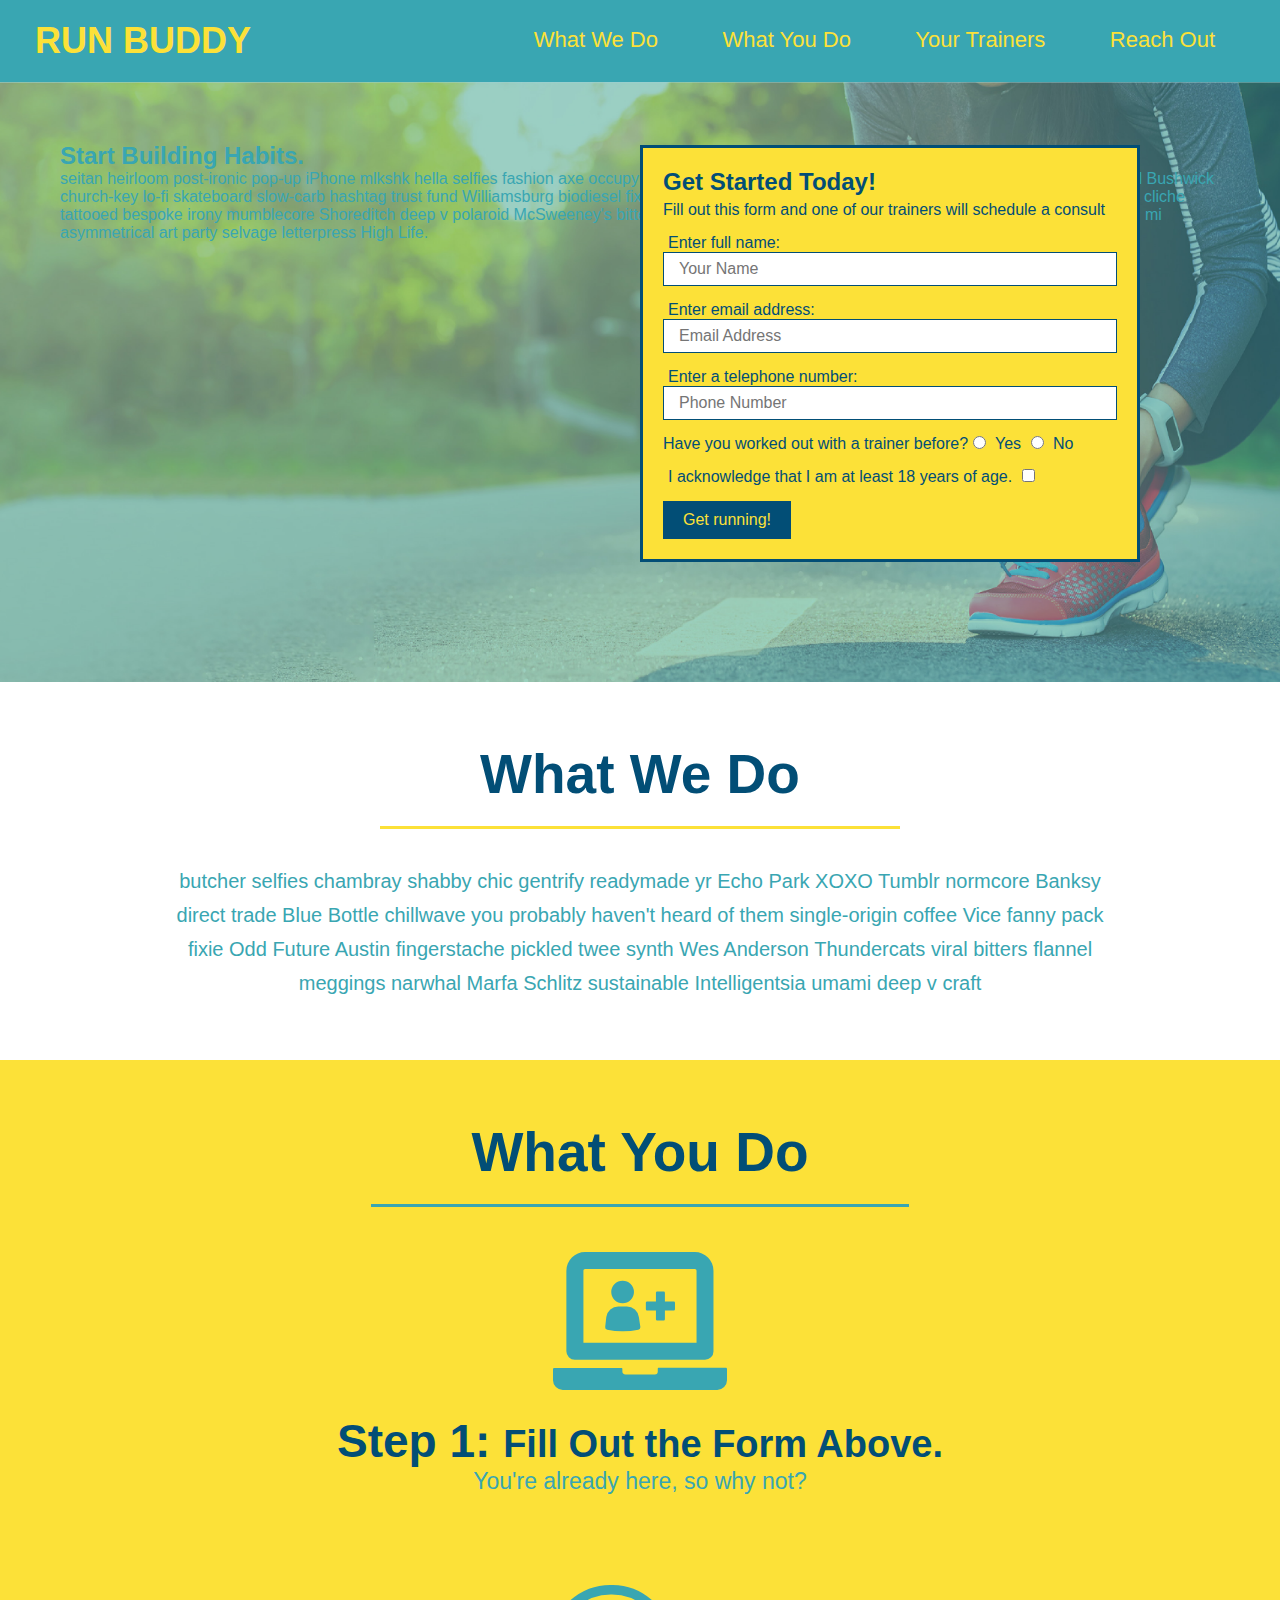
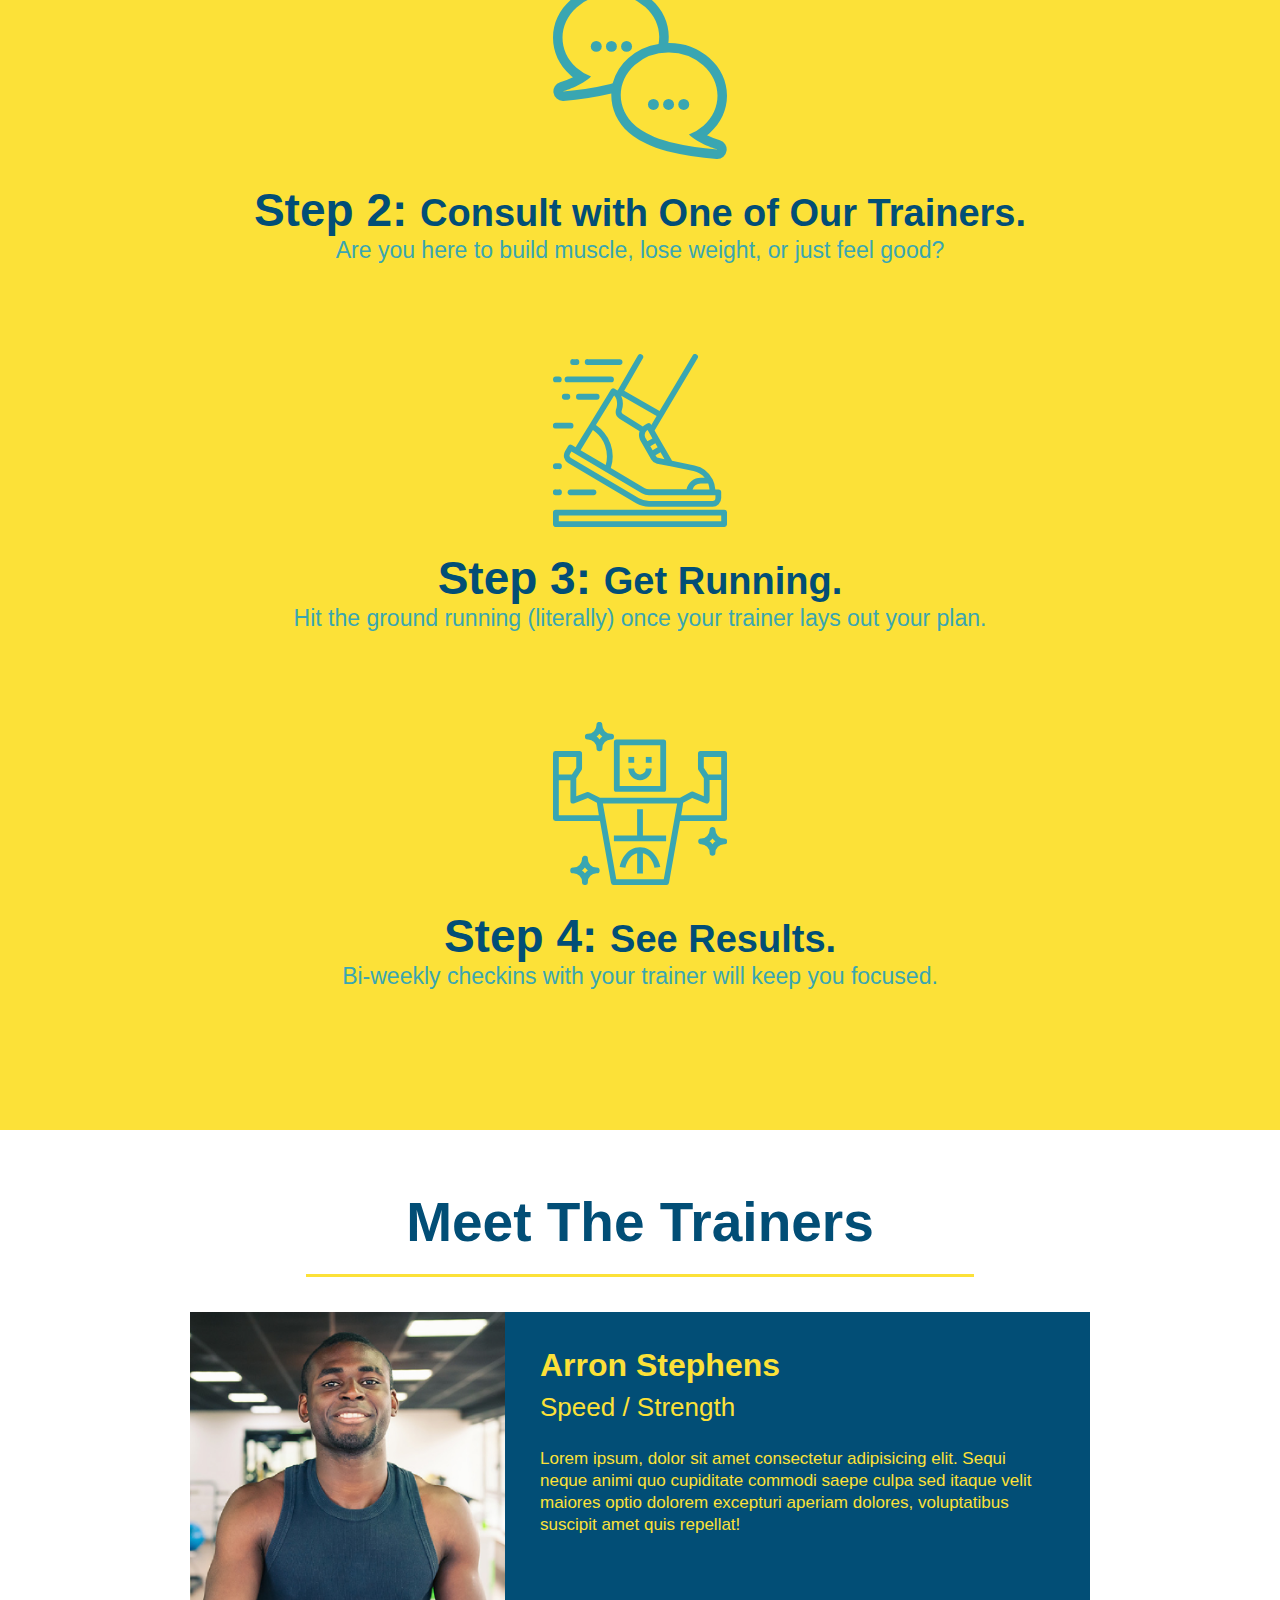
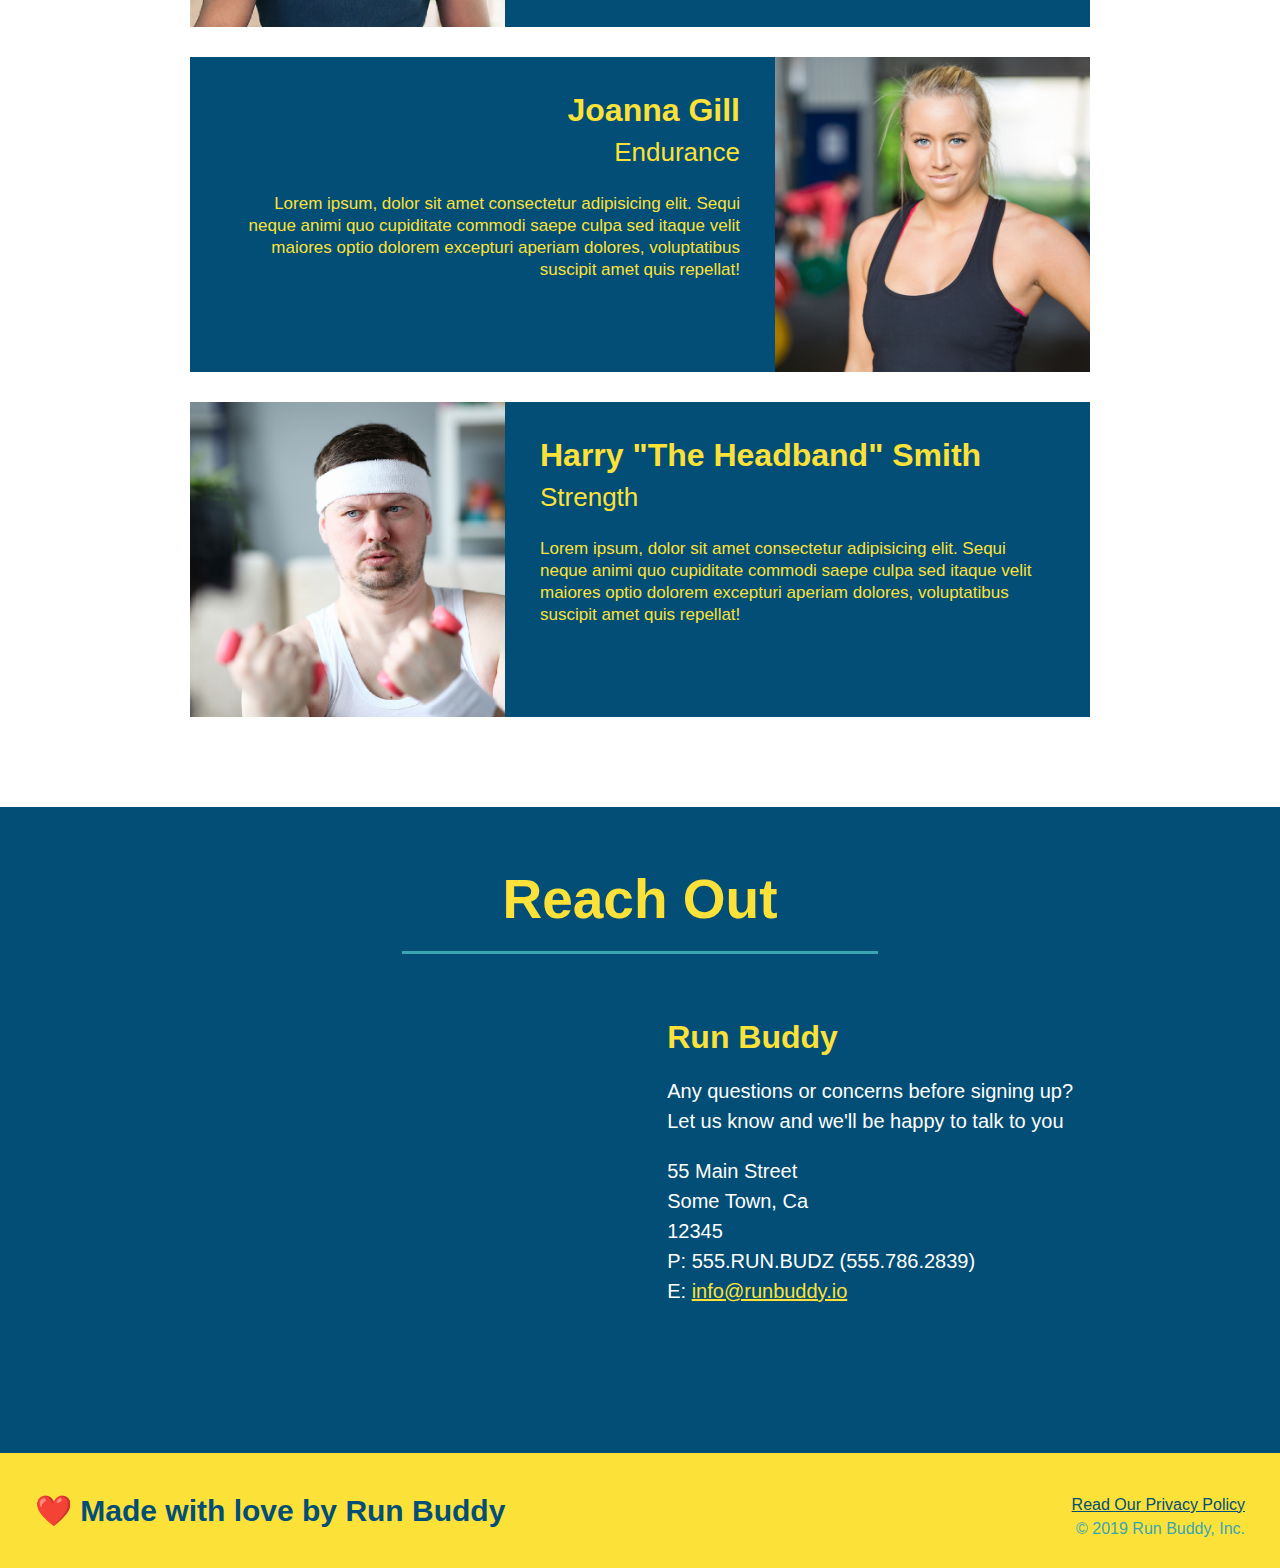
==== index.html @ 02d63632 "add content to hero, replace image" ====
<!DOCTYPE html>
<html lang="en">
    <head>
        <meta charset="UTF-8" />
        <!-- Link CSS file -->
        <link rel="stylesheet" href="./assets/css/style.css" />

        <title>Run Buddy</title>
    </head>

    <body>
        <!-- header -->
        <header>
            <h1>
                <a href="/">RUN BUDDY</a>
            </h1> 
            <nav>
                <!-- Anchors elements to navigate thru the page -->
                <ul>
                    <li>
                        <a href="#what-we-do">What We Do</a>
                    </li>
                    <li>
                        <a href="#what-you-do">What You Do</a>
                    </li>
                    <li>
                        <a href="#your-trainers">Your Trainers</a>
                    </li>
                    <li>
                        <a href="#reach-out">Reach Out</a>
                    </li>
                </ul>
            </nav> 
        </header>

        <!-- hero section -->
        <section class="hero">
            <div class="hero-cta">
                <h2>Start Building Habits.</h2>
                <p>
                    seitan heirloom post-ironic pop-up iPhone mlkshk hella selfies fashion axe occupy readymade put a bird on it messenger bag Wes Anderson Schlitz plaid Bushwick church-key lo-fi skateboard slow-carb hashtag trust fund Williamsburg biodiesel fixie farm-to-table 8-bit banjo XOXO Banksy chillwave bicycle rights retro cliche tattooed bespoke irony mumblecore Shoreditch deep v polaroid McSweeney's bitters cray gentrify tofu Marfa you probably haven't heard of them yr banh mi asymmetrical art party selvage letterpress High Life. 
                </p>
            </div>
            <div class="hero-form">
                <h3>Get Started Today!</h3>
                <p>Fill out this form and one of our trainers will schedule a consult</p>
                <form>
                    <label for="name">Enter full name:</label>
                    <input type="text" placeholder="Your Name" name="name" id="name" class="form-input" />
                    <label for="email">Enter email address:</label>
                    <input type="email" placeholder="Email Address" name="email" id="email" class="form-input" />
                    <label for="phone">Enter a telephone number:</label>
                    <input type="tel" placeholder="Phone Number" name="phone" id="phone" class="form-input" />
                    <p>
                        Have you worked out with a trainer before?
                        <input type="radio" name="trainer-confirm" id="trainer-yes" />
                        <label for="trainer-yes">Yes</label>
                        <input type="radio" name="trainer-confirm" id="trainer-no" />
                        <label for ="trainer-no">No</label>
                    </p>
                    <p>
                        <label type="18yo">I acknowledge that I am at least 18 years of age.</label> 
                        <input type="checkbox" name="18yo" id="18yo" />
                    </p>
                    <button type="submit">Get running!</button>
                </form>
            </div>
        </section>

        <section id="what-we-do" class="intro">
            <h2 class="section-title primary-border">What We Do</h2>
            <p>
                butcher selfies chambray shabby chic gentrify readymade yr Echo Park XOXO Tumblr normcore Banksy direct trade Blue Bottle chillwave you probably haven't heard of them single-origin coffee Vice fanny pack fixie Odd Future Austin fingerstache pickled twee synth Wes Anderson Thundercats viral bitters flannel meggings narwhal Marfa Schlitz sustainable Intelligentsia umami deep v craft
            </p>
        </section>

        <section id="what-you-do" class="steps">
            <h2 class="section-title secondary-border">What You Do</h2>
            <div>
                <img src="./assets/images/step-1.svg" alt="" />
                <h3>Step 1: <span>Fill Out the Form Above.</span></h3>
                <p>You're already here, so why not?</p>
            </div>

            <div>
                <img src="./assets/images/step-2.svg" alt="" />
                <h3>Step 2: <span>Consult with One of Our Trainers.</span></h3>
                <p>Are you here to build muscle, lose weight, or just feel good?</p>
            </div>

            <div>
                <img src="./assets/images/step-3.svg" alt="" />
                <h3>Step 3: <span>Get Running.</span></h3>
                <p>Hit the ground running (literally) once your trainer lays out your plan.</p>
            </div>

            <div>
                <img src="./assets/images/step-4.svg" alt="" />
                <h3>Step 4: <span>See Results.</span></h3>
                <p>Bi-weekly checkins with your trainer will keep you focused.</p>
            </div>
        </section>

        <section id="your-trainers" class="trainers">
            <h2 class="section-title primary-border">
                Meet The Trainers
            </h2>

            <article class="trainer">
                <img src="./assets/images/trainer-1.jpg" alt="Arrron Stephens in his workout clothes, ready to pump iron" />
                <div class="trainer-bio text-left">
                    <h3>Arron Stephens</h3>
                    <h4>Speed / Strength</h4>
                    <p>
                        Lorem ipsum, dolor sit amet consectetur adipisicing elit. Sequi neque animi quo cupiditate commodi saepe culpa sed
                        itaque velit maiores optio dolorem excepturi aperiam dolores, voluptatibus suscipit amet quis repellat! 
                    </p>
                </div>
            </article>

            <article class="trainer">
                <div class="trainer-bio text-right">
                    <h3>Joanna Gill</h3>
                    <h4>Endurance</h4>
                    <p>
                        Lorem ipsum, dolor sit amet consectetur adipisicing elit. Sequi neque animi quo cupiditate commodi saepe culpa sed
                        itaque velit maiores optio dolorem excepturi aperiam dolores, voluptatibus suscipit amet quis repellat!
                    </p>
                </div>
                <img src="./assets/images/trainer-2.jpg" alt="Joanna Gill cooling off after a workout" />
            </article>

            <article class="trainer">
                <img src="./assets/images/trainer-3.jpg" alt="Harry Smith wearing a headband and lifting comically small pink weights" />
                <div class="trainer-bio text-left">
                    <h3>Harry "The Headband" Smith</h3>
                    <h4>Strength</h4>
                    <p>
                        Lorem ipsum, dolor sit amet consectetur adipisicing elit. Sequi neque animi quo cupiditate commodi saepe culpa sed
                        itaque velit maiores optio dolorem excepturi aperiam dolores, voluptatibus suscipit amet quis repellat!
                    </p>
                </div>
            </article>
        </section>

        <section id="reach-out" class="contact">
            <h2 class="section-title secondary-border">Reach Out</h2>
            <div class="contact-info">
                <iframe src="https://www.google.com/maps/embed?pb=!1m18!1m12!1m3!1d2851.865158793586!2d-80.19543075273515!3d25.766457531061093!2m3!1f0!2f0!3f0!3m2!1i1024!2i768!4f13.1!3m3!1m2!1s0x88d9b7c8765cabb1%3A0x366e81b24a66cc99!2sChipotle%20Mexican%20Grill!5e0!3m2!1sen!2sus!4v1639915677537!5m2!1sen!2sus"  
                    style="border:0;" 
                    allowfullscreen="" 
                    loading="lazy">
                </iframe>  

                <div>
                    <h3>Run Buddy</h3>
                    <p>
                        Any questions or concerns before signing up?
                        <br />
                        Let us know and we'll be happy to talk to you
                    </p>
                    <address>
                        55 Main Street <br />
                        Some Town, Ca <br />
                        12345 <br />
                        P: 555.RUN.BUDZ (555.786.2839) <br />
                        E: <a href="mailto:info@runbuddy.io">info@runbuddy.io</a>
                    </address>
                </div>
            </div>
        </section>
          
        <!-- footer -->
        <footer>
            <h2>❤️ Made with love by Run Buddy</h2>

            <div>
                <a href="./privacy-policy.html">Read Our Privacy Policy</a><br />
                &copy;  2019 Run Buddy, Inc.
            </div>
        </footer>
    </body>
</html>
---- assets/css/style.css ----
* {
    margin: 0;
    padding: 0;
    box-sizing: border-box;
}

body {
    font-family: Helvetica, Arial, sans-serif;
    color: #39a6b2;
}

header {
    padding: 20px 35px;
    background-color: #39a6b2;
}

header h1 {
    font-weight: bold;
    font-size: 36px;
    color: #fce138;
    margin: 0;
    display: inline;
}

header a {
    text-decoration: none;
    color: #fce138;
}

header nav {
    float: right;
    margin: 7px 0;
}

header nav ul li {
    display: inline;
}

header nav ul li a {
    margin: 0 30px;
    font-weight: lighter;
    font-size: 22px;
}

footer {
    background: #fce138;
    width: 100%;
    padding: 40px 35px;
}

footer h2 {
    display: inline;
    color: #024e76;
    font-size: 30px;
    margin: 0;
}

footer div {
    float: right;
    line-height: 1.5;
    text-align: right;
}

footer a {
    color: #024e76;
}

section {
    padding: 60px;
}

.hero {
    background-image: url("../images/hero-bg.jpg");
    height: 600px;
    background-size: cover;
    background-position: center;
    position: relative;
}

.hero-form {
    color: #024e76;
    background-color: #fce138;
    width: 500px;
    padding: 20px;
    border: solid 3px #024e76;
    position: absolute;
    bottom: 120px;
    right: 140px;
}

.hero-form h3 {
    margin: 0;
    font-size: 24px;
}

.hero-form p {
    margin: 5px 0 15px 0;
}

.form-input {
    border: solid 1px #024e76;
    display: block;
    font-size: 16px;
    width: 100%;
    padding: 7px 15px;
    color: #024e76;
    margin-bottom: 15px;
}

.hero-form label {
    margin: 0 5px;
}

.hero-form button {
    color: #fce138;
    background-color: #024e76;
    padding: 10px 20px;
    font-size: 16px;
    border: none;
}

.intro {
    text-align: center;
}

.intro p {
    line-height: 1.7;
    color: #39a6b2;
    width: 80%;
    font-size: 20px;
    margin: 0 auto;
}

.steps {
    text-align: center;
    background: #fce138;
}

.section-title {
    font-size: 55px;
    color: #024e76;
    margin-bottom: 35px;
    padding: 0 100px 20px 100px;
    display: inline-block;
    border-bottom: 3px solid;
}

.primary-border {
    border-color: #fce138;
}

.secondary-border {
    border-color: #39a6b2;
}

.steps div {
    margin-bottom: 80px;
}

.steps img {
    width: 15%;
    margin: 10px 0;
}

.steps h3 {
    color: #024e76;
    font-size: 46px;
    margin-top: 10px;
}

.steps p {
    color: #39a6b2;
    font-size: 23px;
}

.steps span {
    font-size: 38px;
}

.trainers {
    text-align: center;
}

.trainer {
    width: 900px;
    margin: 0 auto 30px auto;
    background: #024e76;
    color: #fce138;
    overflow: auto;
}

.trainer img {
    width: 35%;
    float: left;
}

.trainer-bio {
    padding: 35px;
    float: left;
    width: 65%;
}

.text-left {
    text-align: left;
}

.text-right {
    text-align: right;
}

.trainer-bio h3 {
    font-size: 32px;
    margin-bottom: 8px;
}

.trainer-bio h4 {
    font-weight: lighter;
    font-size: 26px;
    margin-bottom: 25px;
}

.trainer-bio p {
    font-size: 17px;
    line-height: 1.3;
}

.contact {
    background-color: #024e76;
    text-align: center;
    overflow: auto;
}

.contact h2 {
    color: #fce138;
}

.contact-info iframe {
    width: 400px;
    height: 400px;
}

.contact-info div {
    color: white;
    margin: 30px 0 0px 60px;
    text-align: left;
    display: inline-block;
    width: 410px;
    vertical-align: top;
}

.contact-info h3 {
    color: #fce138;
    font-size: 32px;
}

.contact-info p, .contact-info address {
    margin: 20px 0;
    line-height: 1.5;
    font-size: 20px;
    font-style: normal;
}

.contact-info a {
    color: #fce138;
}
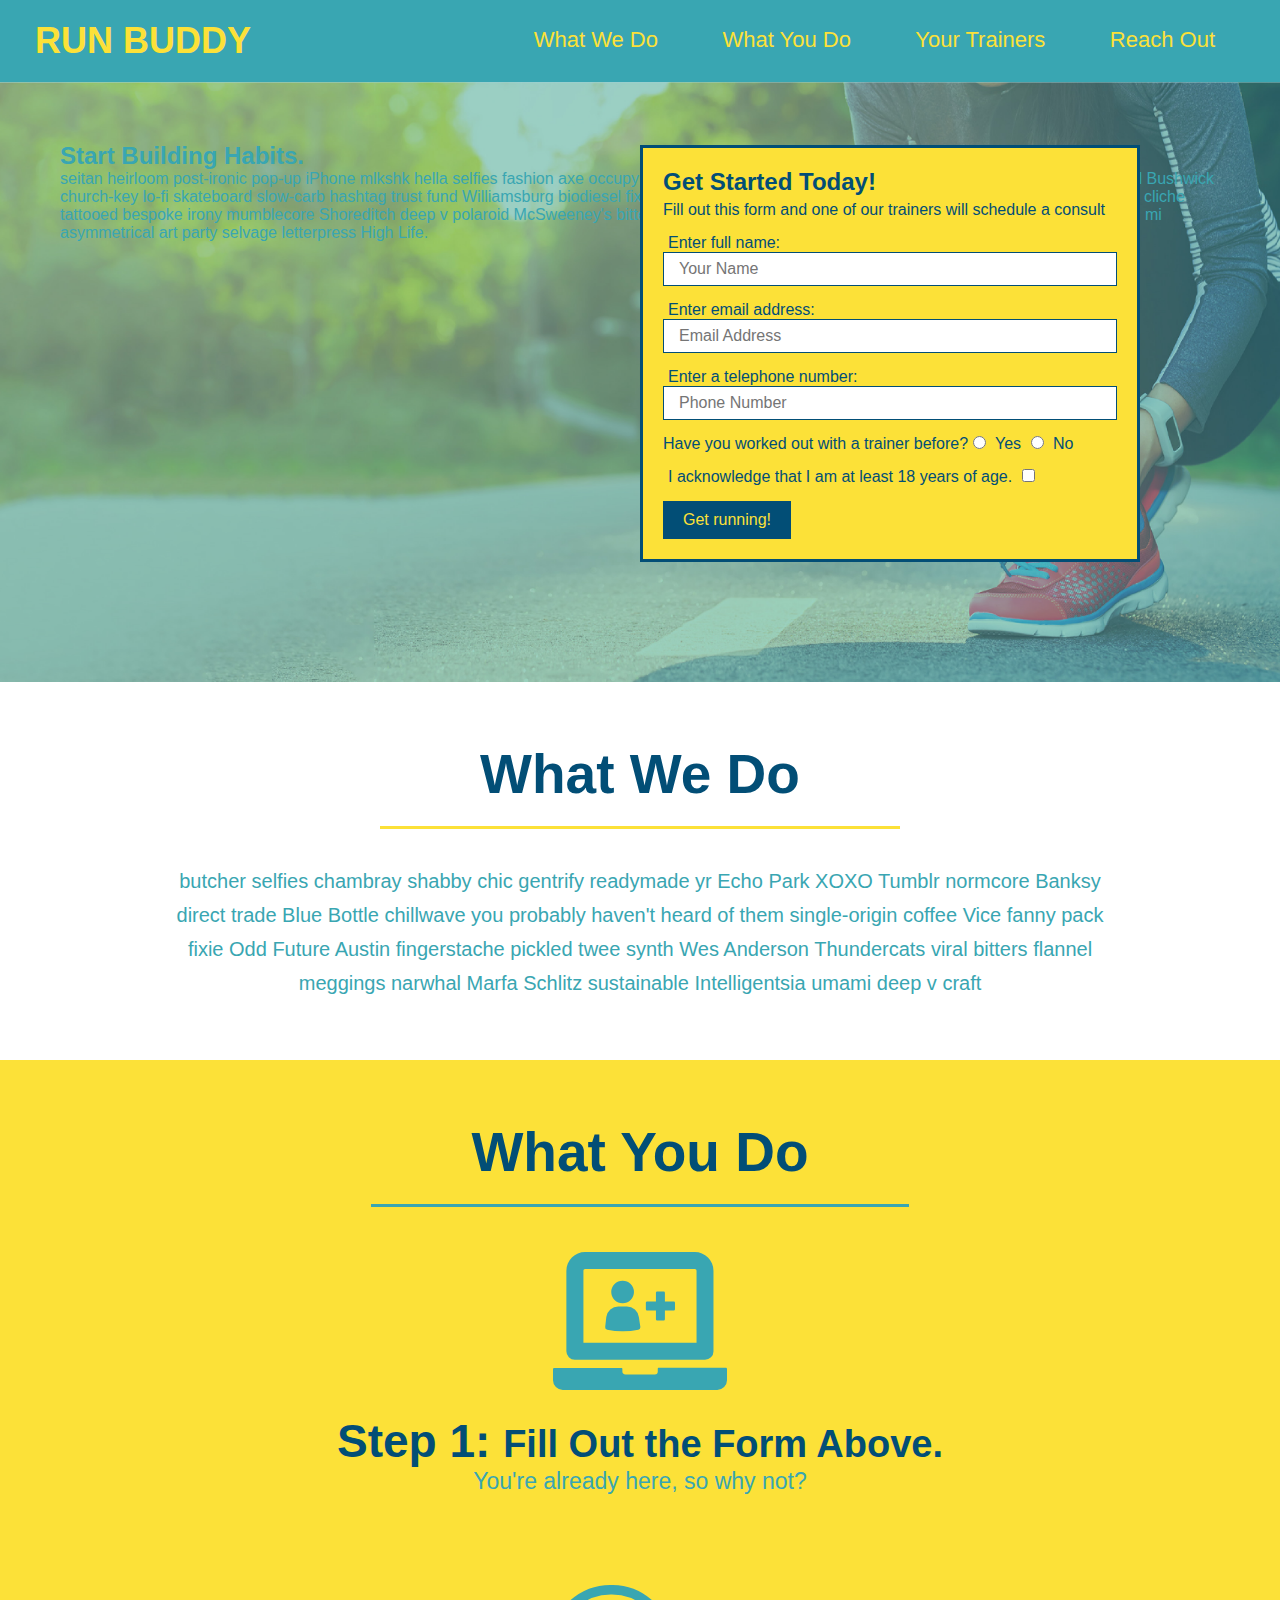
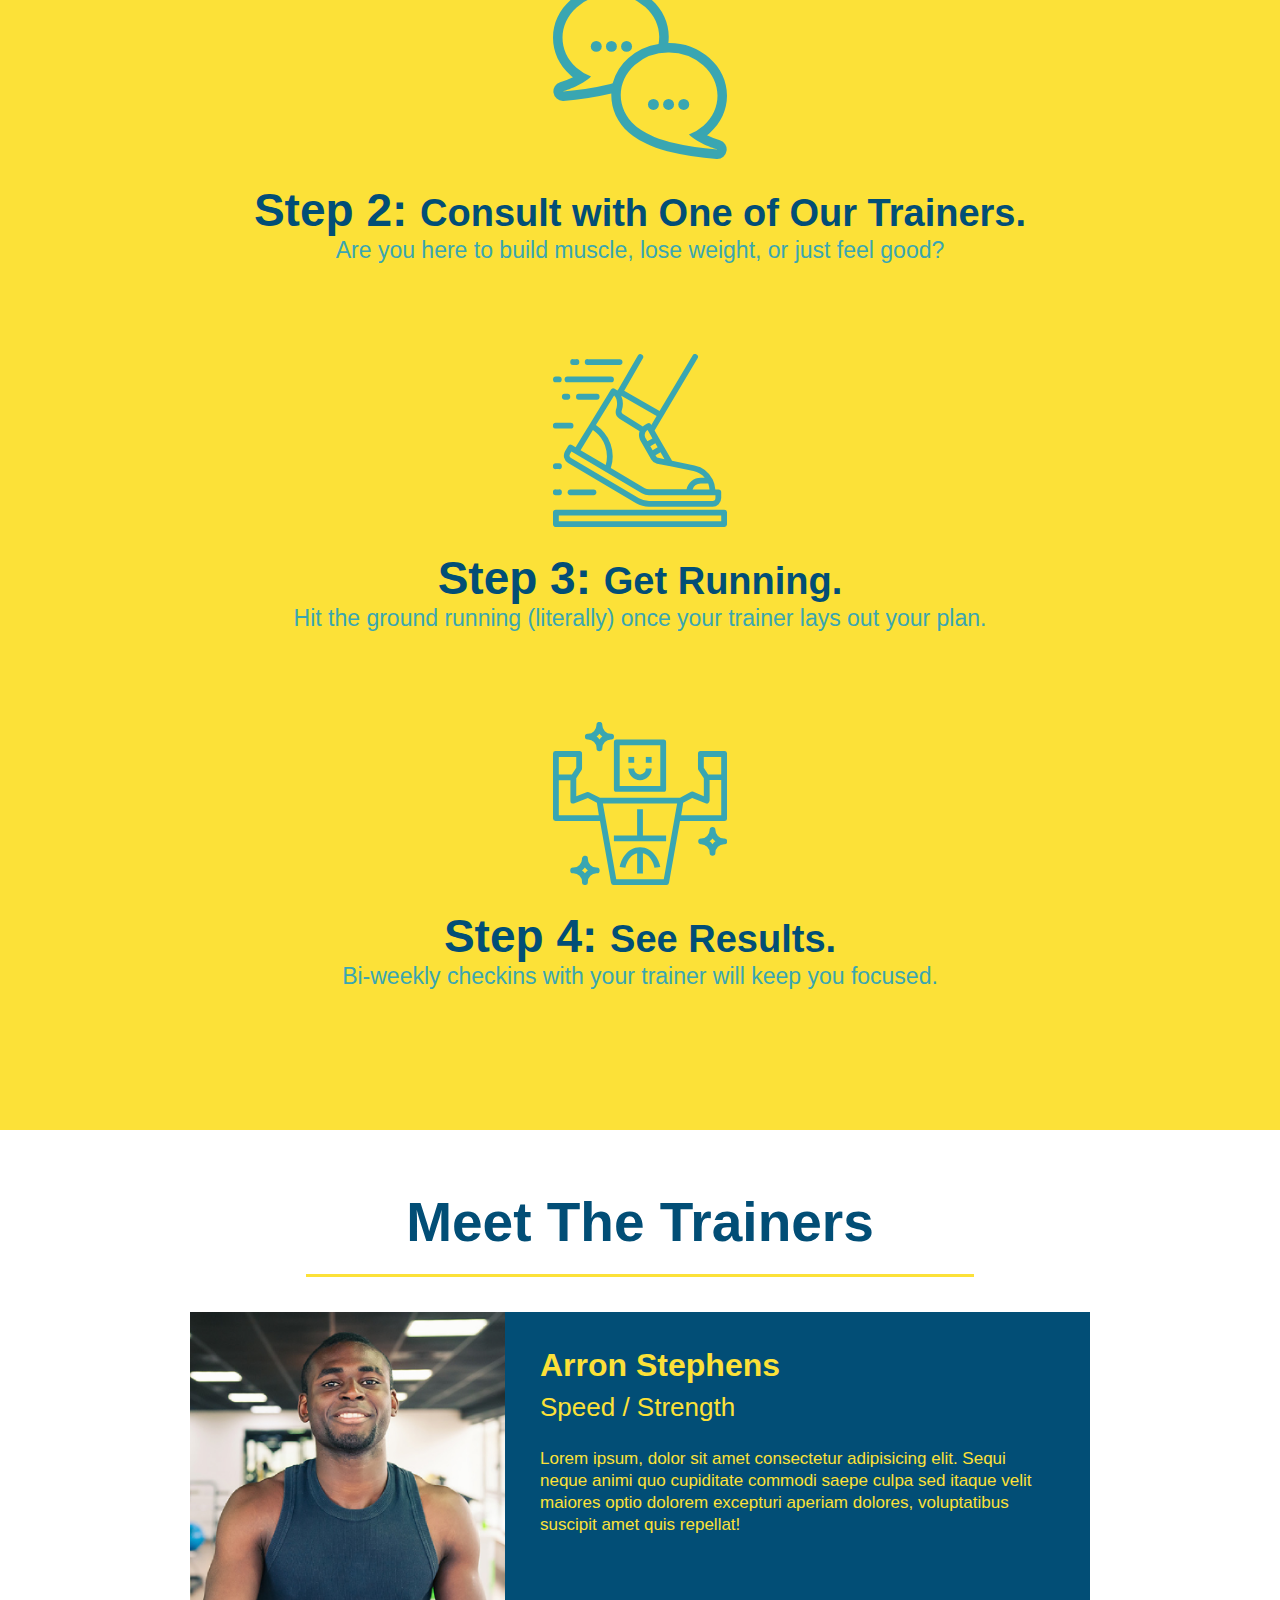
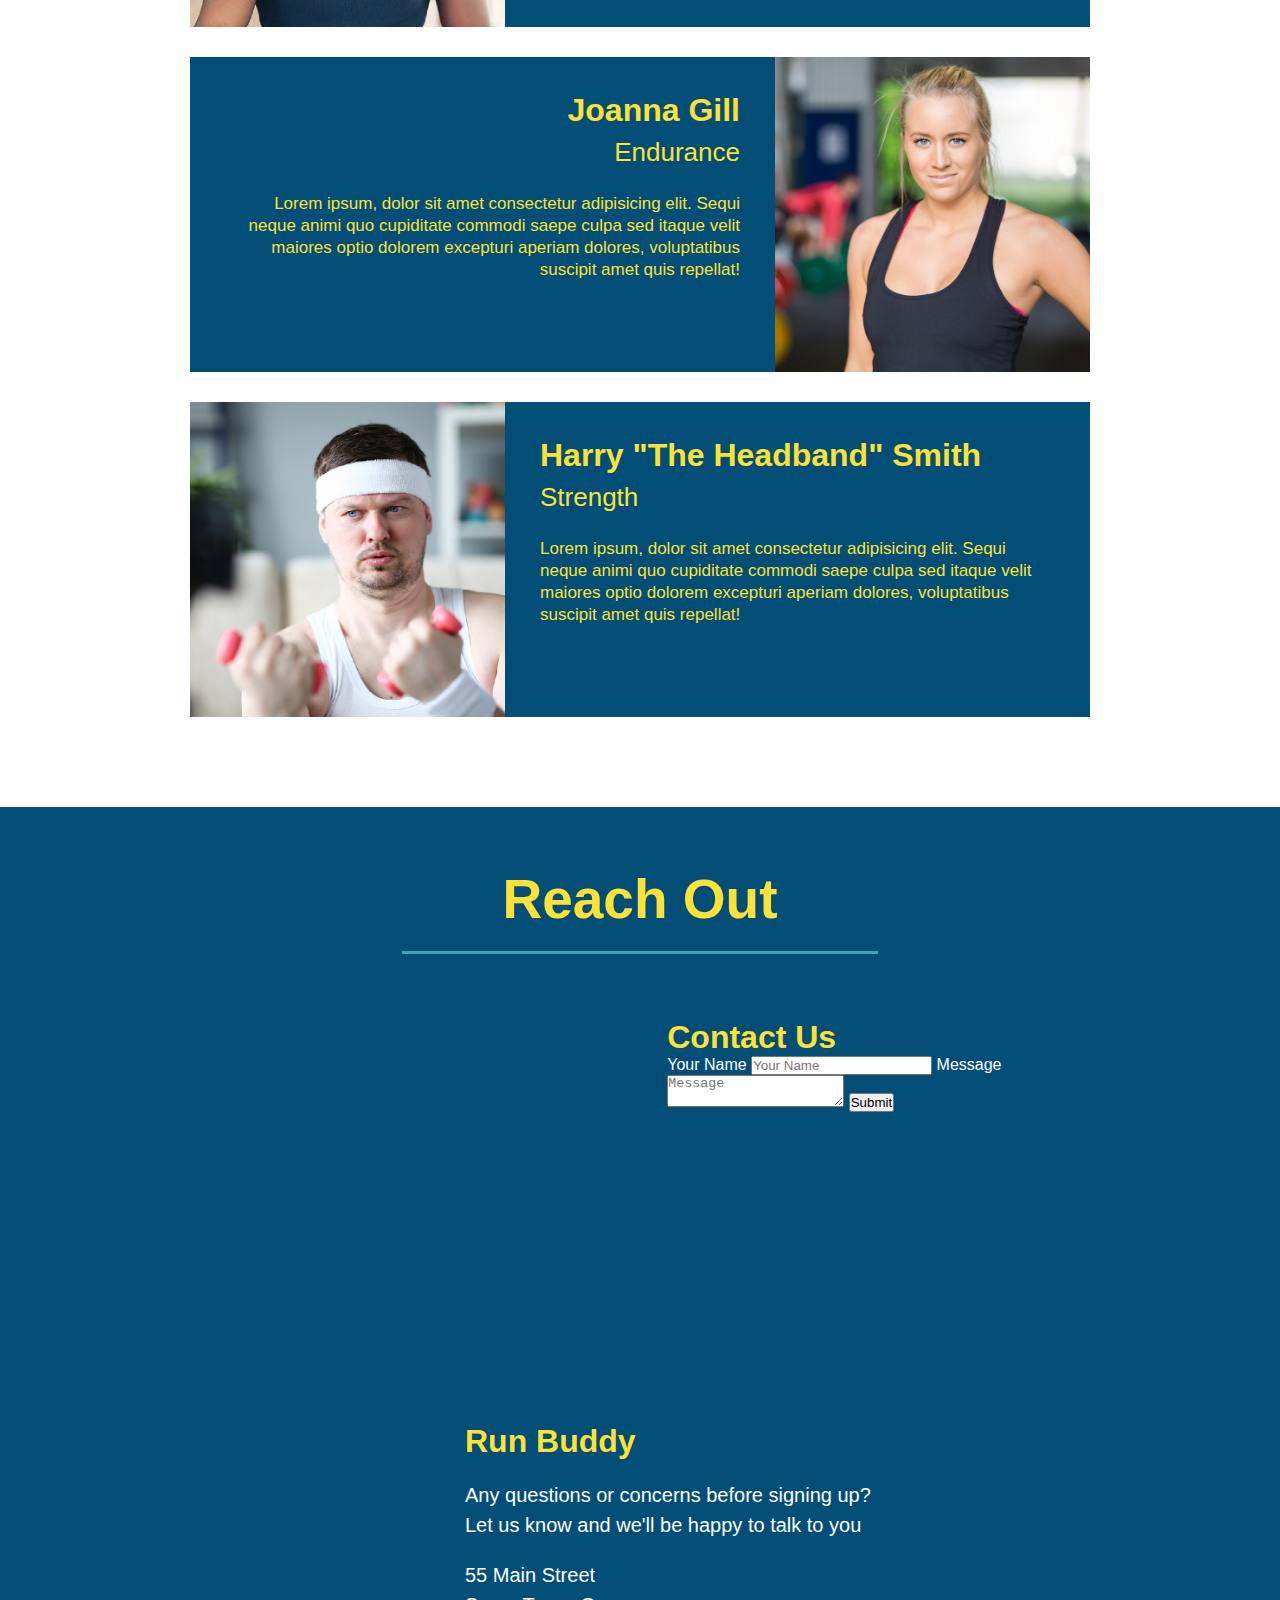
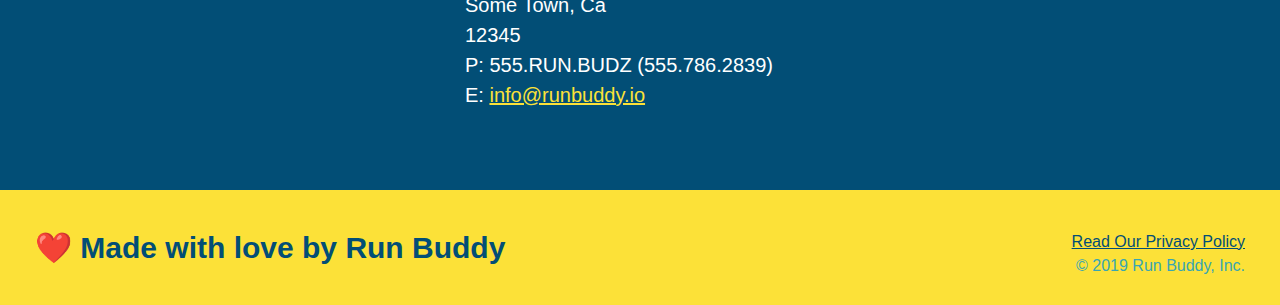
==== commit 868bec7b: "add contact form" ====
--- a/index.html
+++ b/index.html
@@ -150,8 +150,19 @@
                     style="border:0;" 
                     allowfullscreen="" 
                     loading="lazy">
-                </iframe>  
+                </iframe>
+                <div class="contact-form">
+                    <h3>Contact Us</h3>
+                    <form>
+                        <label for="contact-name">Your Name</label>
+                        <input type="text" id="contact-name" placeholder="Your Name" />
 
+                        <label for="contact-message">Message</label>
+                        <textarea id="contact-message" placeholder="Message"></textarea>
+
+                        <button type="submit">Submit</button>
+                    </form>
+                </div>  
                 <div>
                     <h3>Run Buddy</h3>
                     <p>
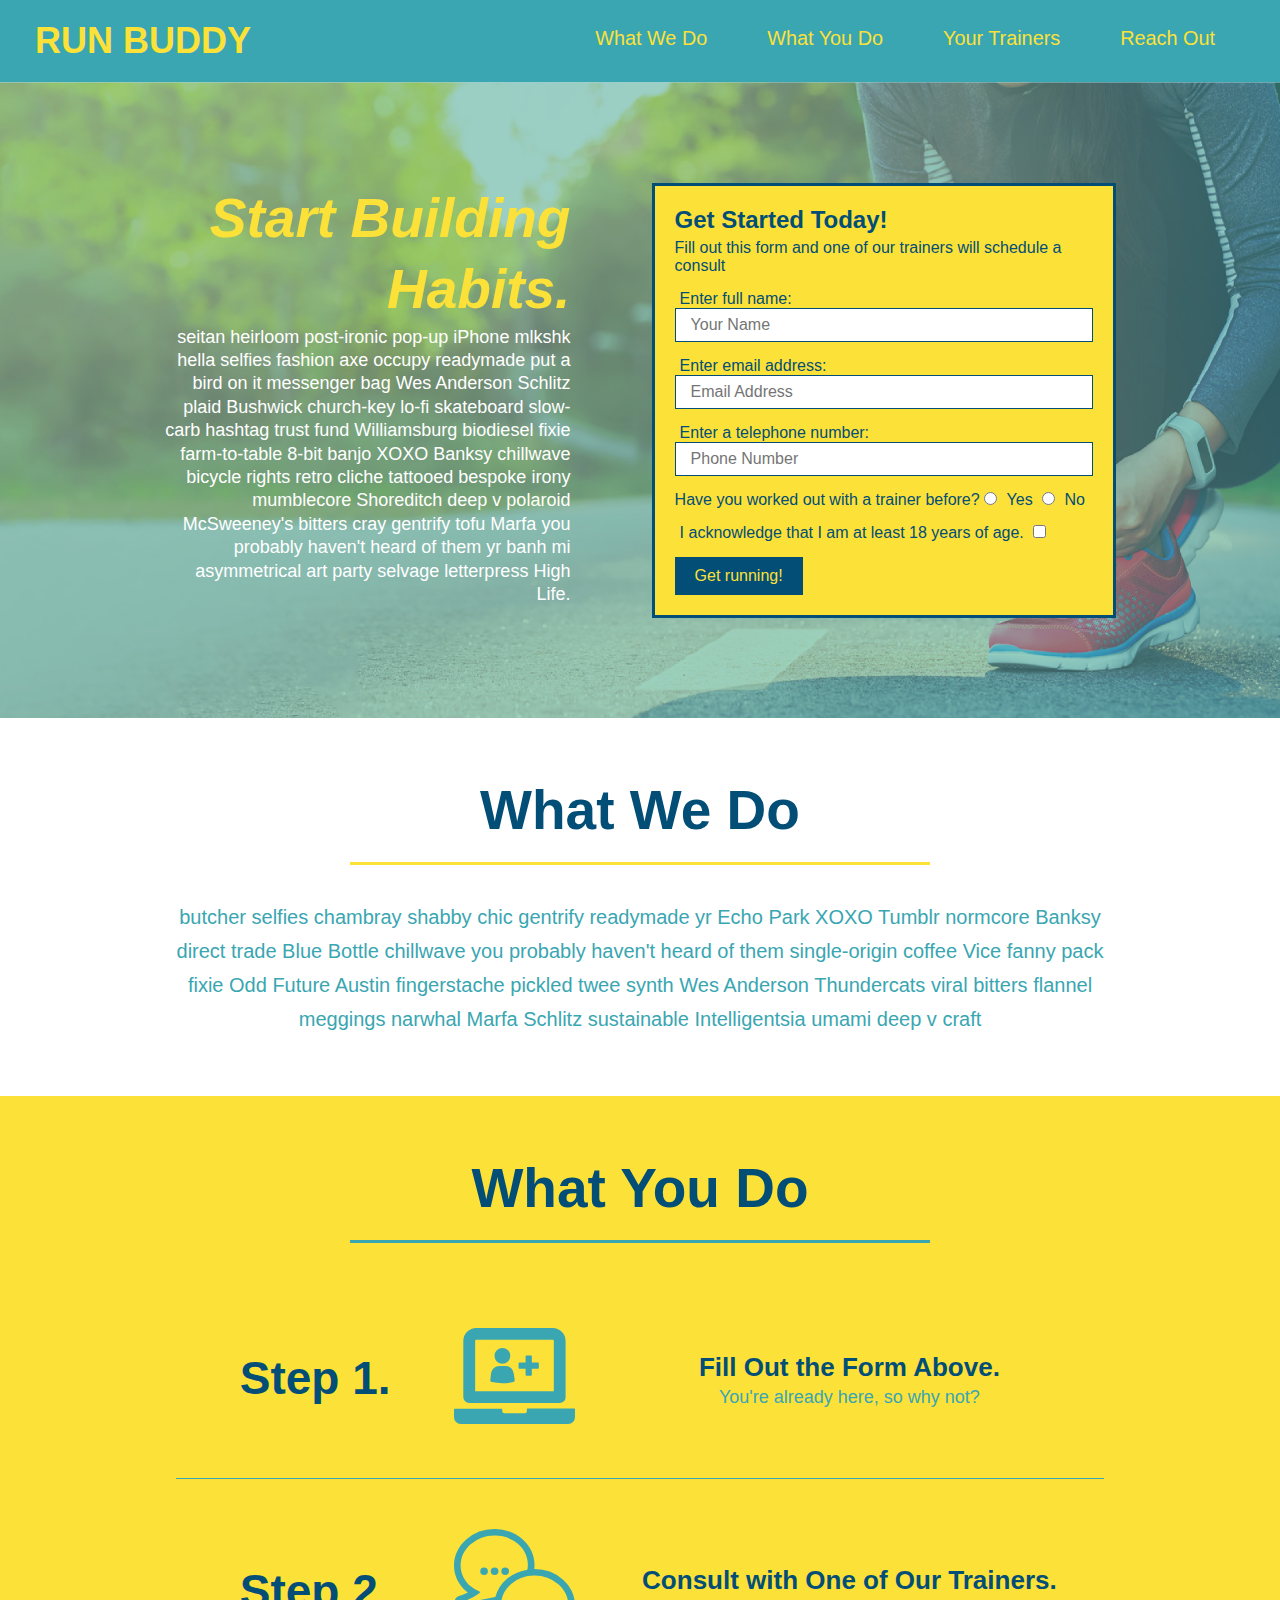
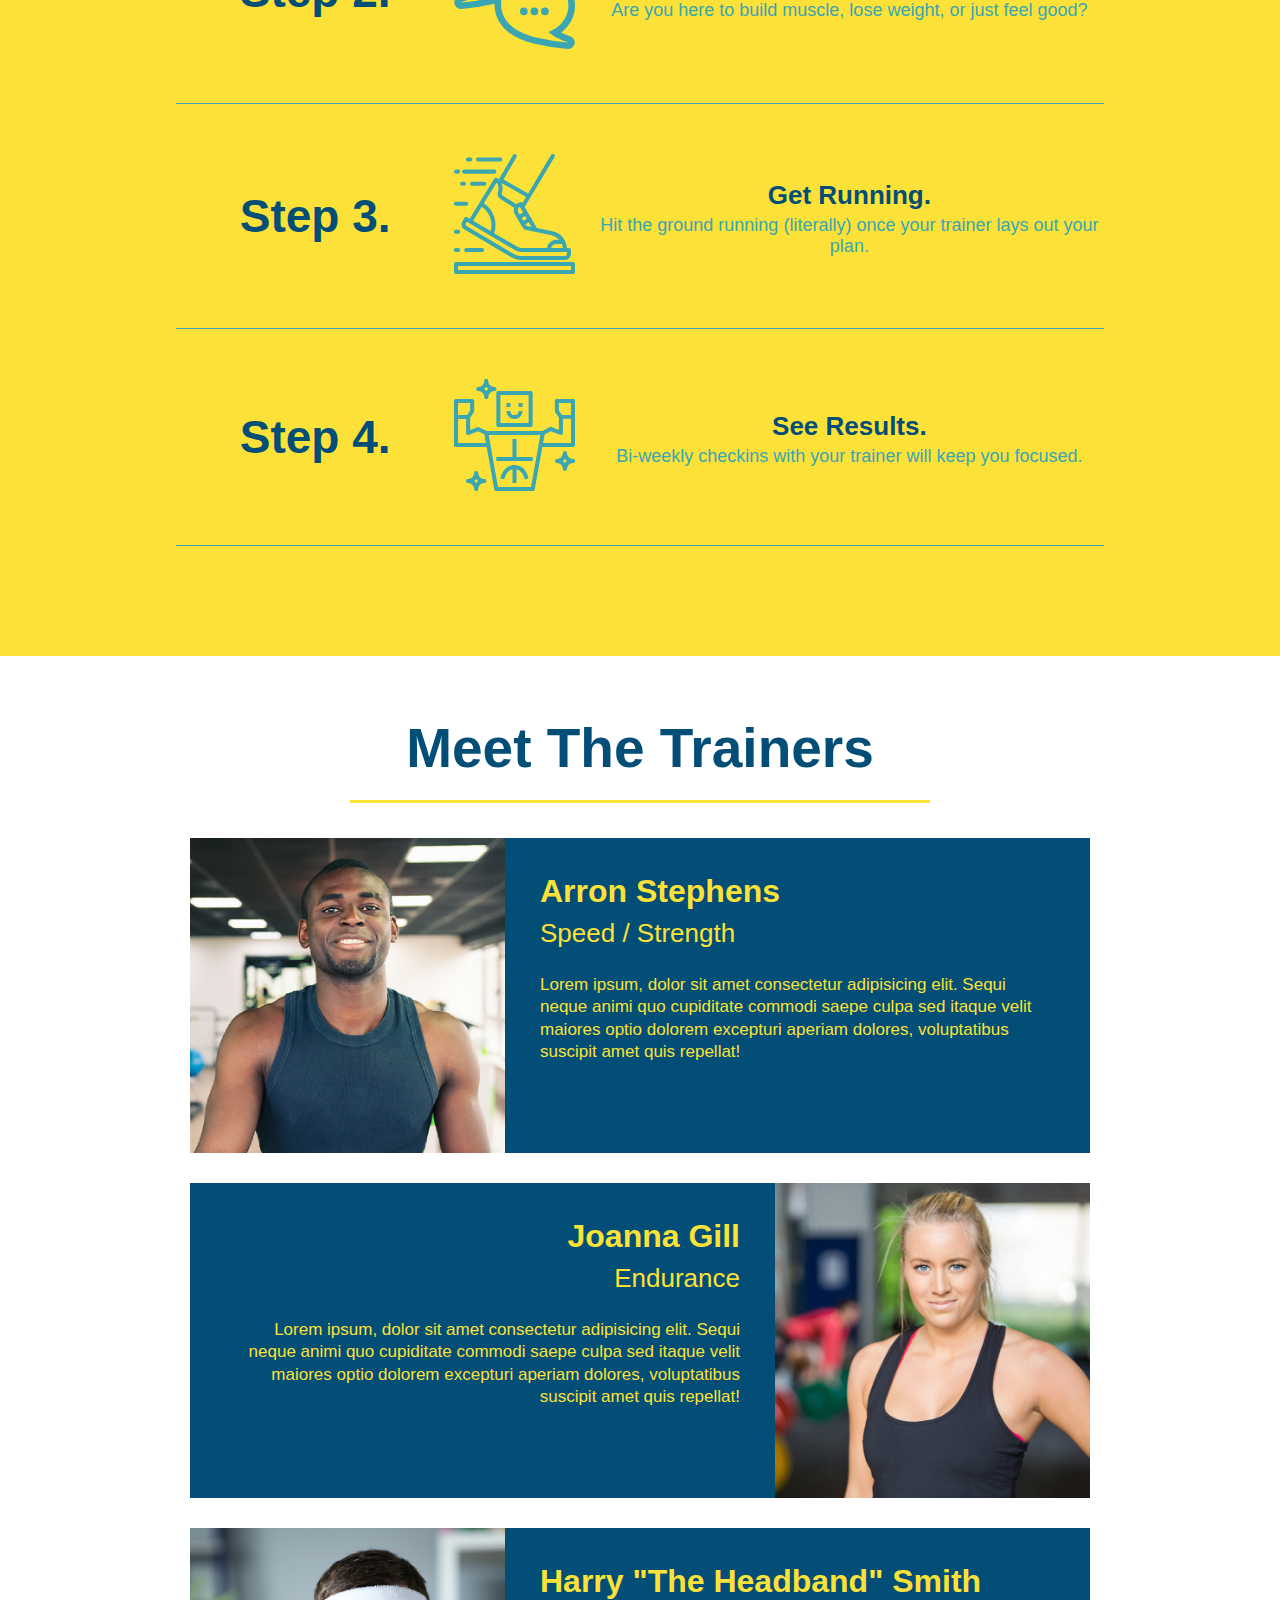
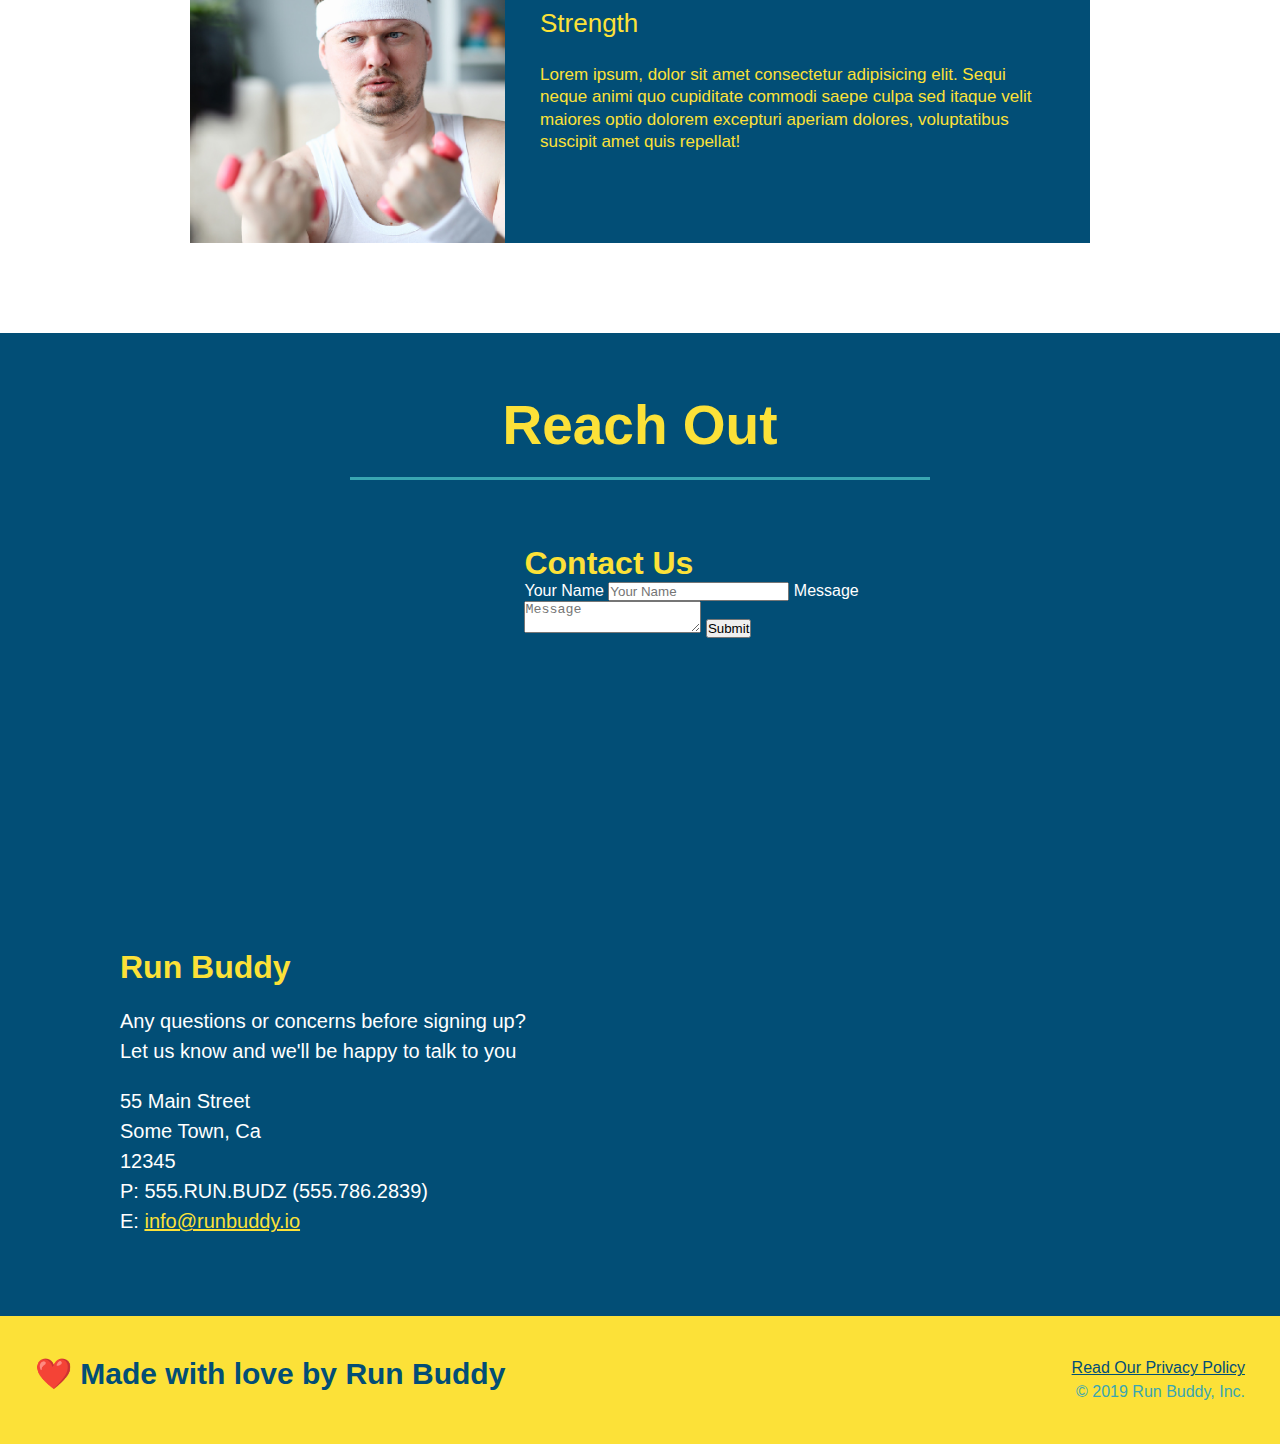
==== commit d8d4ea17: "add flexbox to the steps" ====
--- a/index.html
+++ b/index.html
@@ -68,43 +68,79 @@
         </section>
 
         <section id="what-we-do" class="intro">
-            <h2 class="section-title primary-border">What We Do</h2>
-            <p>
-                butcher selfies chambray shabby chic gentrify readymade yr Echo Park XOXO Tumblr normcore Banksy direct trade Blue Bottle chillwave you probably haven't heard of them single-origin coffee Vice fanny pack fixie Odd Future Austin fingerstache pickled twee synth Wes Anderson Thundercats viral bitters flannel meggings narwhal Marfa Schlitz sustainable Intelligentsia umami deep v craft
-            </p>
+            <div class="flex-row">
+                <h2 class="section-title primary-border">What We Do</h2>
+            </div>
+            <div class="flex-row">
+                <p>
+                    butcher selfies chambray shabby chic gentrify readymade yr Echo Park XOXO Tumblr normcore Banksy direct trade Blue Bottle chillwave you probably haven't heard of them single-origin coffee Vice fanny pack fixie Odd Future Austin fingerstache pickled twee synth Wes Anderson Thundercats viral bitters flannel meggings narwhal Marfa Schlitz sustainable Intelligentsia umami deep v craft
+                </p>
+            </div>
         </section>
 
         <section id="what-you-do" class="steps">
-            <h2 class="section-title secondary-border">What You Do</h2>
-            <div>
-                <img src="./assets/images/step-1.svg" alt="" />
-                <h3>Step 1: <span>Fill Out the Form Above.</span></h3>
-                <p>You're already here, so why not?</p>
-            </div>
-
-            <div>
-                <img src="./assets/images/step-2.svg" alt="" />
-                <h3>Step 2: <span>Consult with One of Our Trainers.</span></h3>
-                <p>Are you here to build muscle, lose weight, or just feel good?</p>
-            </div>
-
-            <div>
-                <img src="./assets/images/step-3.svg" alt="" />
-                <h3>Step 3: <span>Get Running.</span></h3>
-                <p>Hit the ground running (literally) once your trainer lays out your plan.</p>
-            </div>
-
-            <div>
-                <img src="./assets/images/step-4.svg" alt="" />
-                <h3>Step 4: <span>See Results.</span></h3>
-                <p>Bi-weekly checkins with your trainer will keep you focused.</p>
+            <div class="flex-row">
+                <h2 class="section-title secondary-border">What You Do</h2>
+            </div>
+            <div class="step">
+                <h3>Step 1.</h3>
+                <div class="step-info">
+                    <div class="step-img">
+                        <img src="./assets/images/step-1.svg" alt="" />
+                    </div>
+                    <div class="step-text">
+                        <h4>Fill Out the Form Above.</h4>
+                        <p>You're already here, so why not?</p>
+                    </div>
+                </div>
+            </div>
+
+            <div class="step">
+                <h3>Step 2.</h3>
+                <div class="step-info">
+                    <div class="step-img">
+                        <img src="./assets/images/step-2.svg" alt="" />
+                    </div>
+                    <div class="step-text">
+                        <h4>Consult with One of Our Trainers.</h4>
+                        <p>Are you here to build muscle, lose weight, or just feel good?</p>
+                    </div>
+                </div>
+            </div>
+
+            <div class="step">
+                <h3>Step 3.</h3>
+                <div class="step-info">
+                    <div class="step-img">
+                        <img src="./assets/images/step-3.svg" alt="" />
+                    </div>
+                    <div class="step-text">
+                        <h4>Get Running.</h4>
+                        <p>Hit the ground running (literally) once your trainer lays out your plan.</p>
+                    </div>
+                </div>
+            </div>
+
+            <div class="step">
+                <h3>Step 4.</h3>
+                <div class="step-info">
+                    <div class="step-img">
+                        <img src="./assets/images/step-4.svg" alt="" />
+                    </div>
+                    <div class="step-text">
+                        <h4>See Results.</h4>
+                        <p>Bi-weekly checkins with your trainer will keep you focused.</p>
+                    </div>
+                </div>
             </div>
         </section>
 
         <section id="your-trainers" class="trainers">
-            <h2 class="section-title primary-border">
-                Meet The Trainers
-            </h2>
+            <div class="flex-row">
+                <h2 class="section-title primary-border">
+                    Meet The Trainers
+                </h2>
+            </div>
 
             <article class="trainer">
                 <img src="./assets/images/trainer-1.jpg" alt="Arrron Stephens in his workout clothes, ready to pump iron" />
@@ -144,7 +180,9 @@
         </section>
 
         <section id="reach-out" class="contact">
-            <h2 class="section-title secondary-border">Reach Out</h2>
+            <div class="flex-row">
+                <h2 class="section-title secondary-border">Reach Out</h2>
+            </div>
             <div class="contact-info">
                 <iframe src="https://www.google.com/maps/embed?pb=!1m18!1m12!1m3!1d2851.865158793586!2d-80.19543075273515!3d25.766457531061093!2m3!1f0!2f0!3f0!3m2!1i1024!2i768!4f13.1!3m3!1m2!1s0x88d9b7c8765cabb1%3A0x366e81b24a66cc99!2sChipotle%20Mexican%20Grill!5e0!3m2!1sen!2sus!4v1639915677537!5m2!1sen!2sus"  
                     style="border:0;" 
--- a/assets/css/style.css
+++ b/assets/css/style.css
@@ -12,6 +12,9 @@
 header {
     padding: 20px 35px;
     background-color: #39a6b2;
+    display: flex;
+    justify-content: space-between;
+    flex-wrap: wrap;
 }
 
 header h1 {
@@ -19,7 +22,6 @@
     font-size: 36px;
     color: #fce138;
     margin: 0;
-    display: inline;
 }
 
 header a {
@@ -28,35 +30,39 @@
 }
 
 header nav {
-    float: right;
     margin: 7px 0;
 }
 
-header nav ul li {
-    display: inline;
+header nav ul {
+    display: flex;
+    flex-wrap: wrap;
+    justify-content: space-between;
+    align-items: center;
+    list-style: none;
 }
 
 header nav ul li a {
     margin: 0 30px;
     font-weight: lighter;
-    font-size: 22px;
+    font-size: 1.55vw;
 }
 
 footer {
+    display: flex;
+    justify-content: space-between;
+    flex-wrap: wrap;
     background: #fce138;
     width: 100%;
     padding: 40px 35px;
 }
 
 footer h2 {
-    display: inline;
     color: #024e76;
     font-size: 30px;
     margin: 0;
 }
 
 footer div {
-    float: right;
     line-height: 1.5;
     text-align: right;
 }
@@ -71,21 +77,35 @@
 
 .hero {
     background-image: url("../images/hero-bg.jpg");
-    height: 600px;
     background-size: cover;
     background-position: center;
-    position: relative;
+    display: flex;
+    justify-content: center;
+    flex-wrap: wrap;
+}
+
+.hero-cta {
+    width: 35%;
+    text-align: right;
+    margin: 3.5%;
+    color: #fff;
+    font-size: 18px;
+    line-height: 1.3;
+}
+
+.hero-cta h2 {
+    font-style: italic;
+    font-size: 55px;
+    color: #fce138;
 }
 
 .hero-form {
     color: #024e76;
     background-color: #fce138;
-    width: 500px;
     padding: 20px;
     border: solid 3px #024e76;
-    position: absolute;
-    bottom: 120px;
-    right: 140px;
+    width: 40%;
+    margin: 3.5%;
 }
 
 .hero-form h3 {
@@ -119,16 +139,13 @@
     border: none;
 }
 
-.intro {
-    text-align: center;
-}
-
 .intro p {
     line-height: 1.7;
     color: #39a6b2;
     width: 80%;
     font-size: 20px;
     margin: 0 auto;
+    text-align: center;
 }
 
 .steps {
@@ -139,10 +156,11 @@
 .section-title {
     font-size: 55px;
     color: #024e76;
-    margin-bottom: 35px;
-    padding: 0 100px 20px 100px;
-    display: inline-block;
     border-bottom: 3px solid;
+    padding-bottom: 20px;
+    text-align: center;
+    margin: 0 auto 35px auto;
+    width: 50%;
 }
 
 .primary-border {
@@ -153,32 +171,56 @@
     border-color: #39a6b2;
 }
 
-.steps div {
-    margin-bottom: 80px;
-}
-
-.steps img {
-    width: 15%;
-    margin: 10px 0;
-}
-
-.steps h3 {
+.step h3 {
     color: #024e76;
     font-size: 46px;
-    margin-top: 10px;
-}
-
-.steps p {
+    flex: 1 30%;
+}
+
+.step-info {
+    flex: 2 70%;
+    display: flex;
+    flex-wrap: wrap;
+    align-items: center;
+}
+
+.step-img {
+    flex: 1 12%;
+    margin-right: 20px;
+}
+
+.step-img img {
+    max-width: 100%;
+}
+
+.step-text {
+    flex: 12;
+}
+
+.step {
+    margin: 50px auto;
+    padding-bottom: 50px;
+    width: 80%;
+    border-bottom: 1px solid #39a6b2;
+    display: flex;
+    flex-wrap: wrap;
+    align-items: center;
+    justify-content: space-between;
+}
+
+.step-text h4 {
+    font-size: 26px;
+    line-height: 1.5;
+    color: #024e76;
+}
+
+.step-text p {
     color: #39a6b2;
-    font-size: 23px;
-}
-
-.steps span {
-    font-size: 38px;
+    font-size: 18px;
 }
 
 .trainers {
-    text-align: center;
+
 }
 
 .trainer {
@@ -208,6 +250,10 @@
     text-align: right;
 }
 
+.flex-row {
+    display: flex;
+}
+
 .trainer-bio h3 {
     font-size: 32px;
     margin-bottom: 8px;
@@ -226,7 +272,6 @@
 
 .contact {
     background-color: #024e76;
-    text-align: center;
     overflow: auto;
 }
 
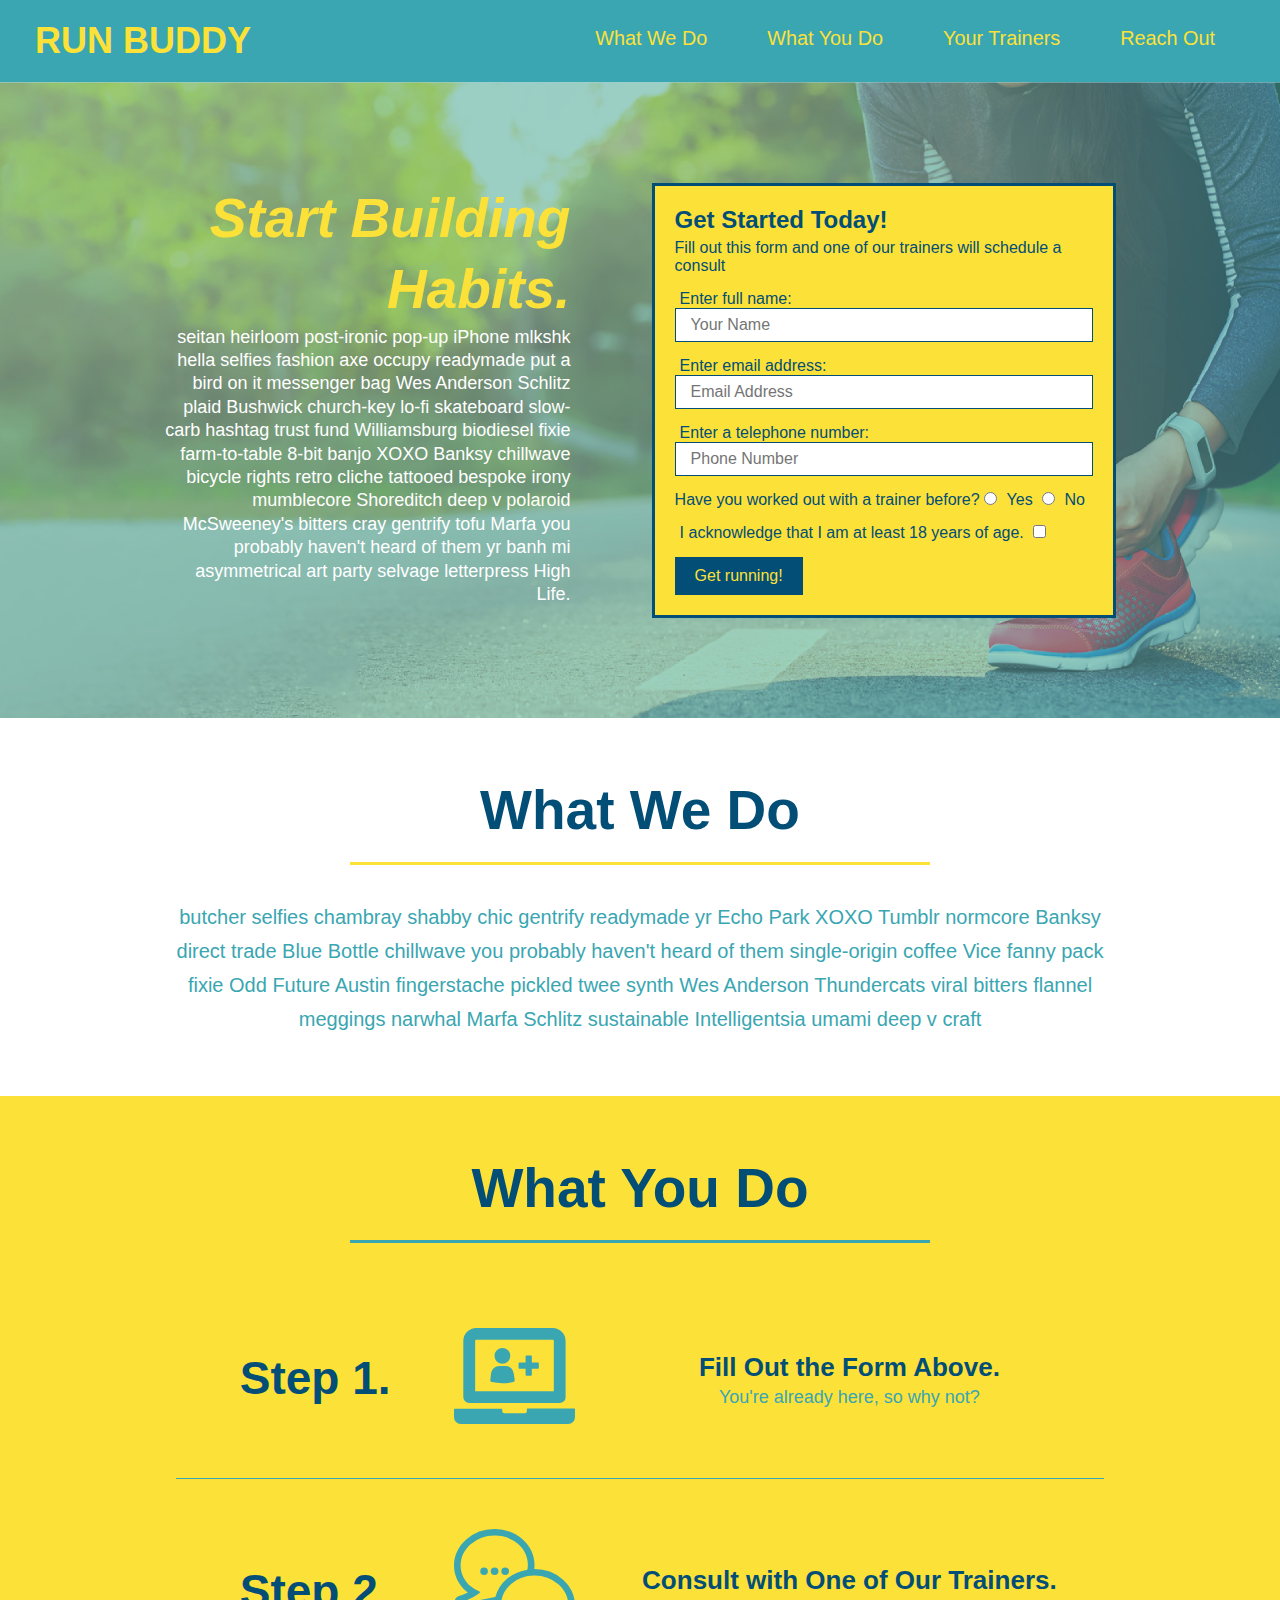
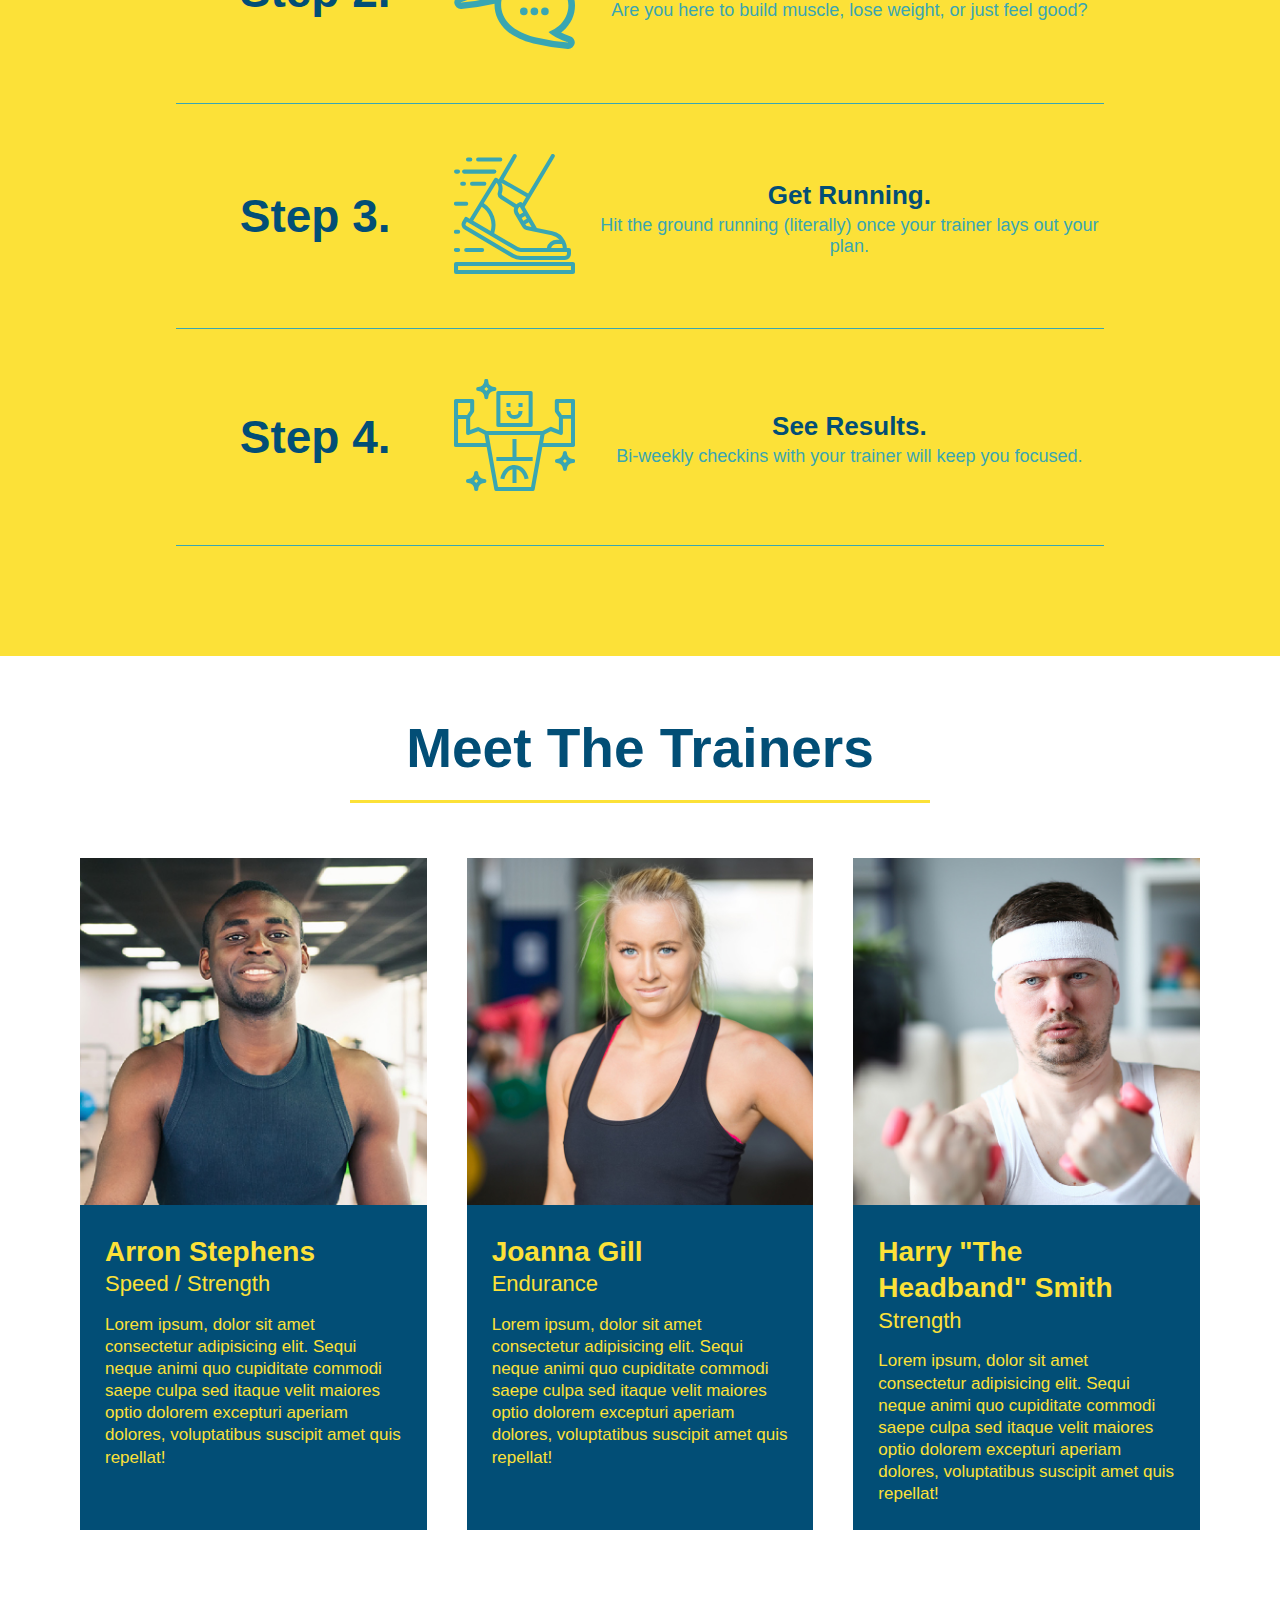
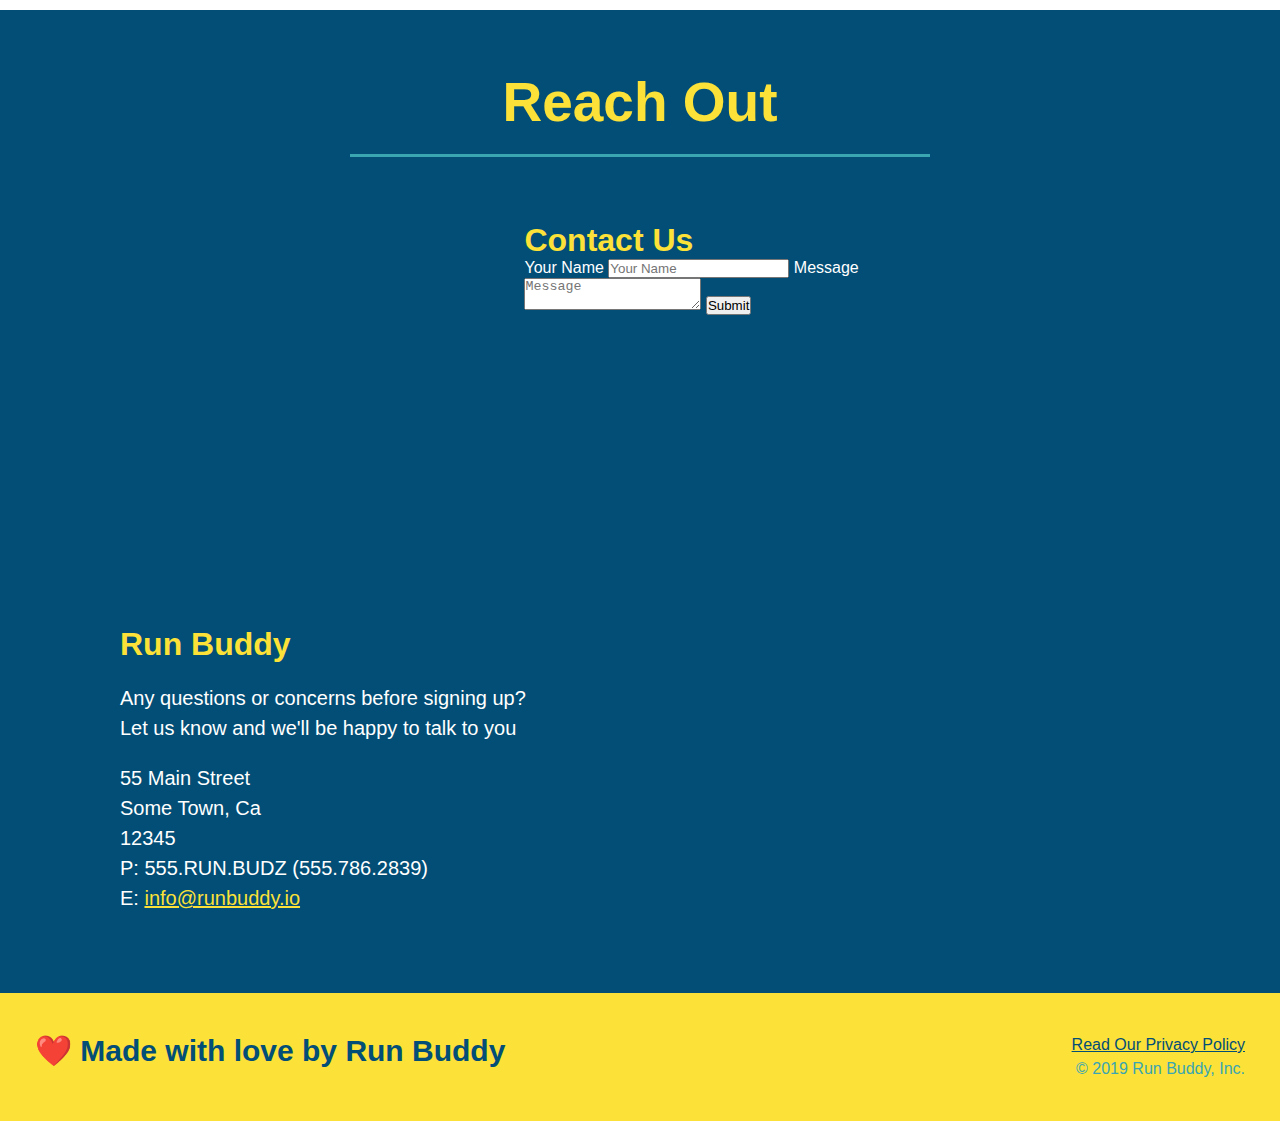
==== commit bb112140: "add flexbox to the trainers" ====
--- a/index.html
+++ b/index.html
@@ -135,48 +135,50 @@
             </div>
         </section>
 
-        <section id="your-trainers" class="trainers">
+        <section id="your-trainers">
             <div class="flex-row">
                 <h2 class="section-title primary-border">
                     Meet The Trainers
                 </h2>
             </div>
 
-            <article class="trainer">
-                <img src="./assets/images/trainer-1.jpg" alt="Arrron Stephens in his workout clothes, ready to pump iron" />
-                <div class="trainer-bio text-left">
-                    <h3>Arron Stephens</h3>
-                    <h4>Speed / Strength</h4>
-                    <p>
-                        Lorem ipsum, dolor sit amet consectetur adipisicing elit. Sequi neque animi quo cupiditate commodi saepe culpa sed
-                        itaque velit maiores optio dolorem excepturi aperiam dolores, voluptatibus suscipit amet quis repellat! 
-                    </p>
-                </div>
-            </article>
-
-            <article class="trainer">
-                <div class="trainer-bio text-right">
-                    <h3>Joanna Gill</h3>
-                    <h4>Endurance</h4>
-                    <p>
-                        Lorem ipsum, dolor sit amet consectetur adipisicing elit. Sequi neque animi quo cupiditate commodi saepe culpa sed
-                        itaque velit maiores optio dolorem excepturi aperiam dolores, voluptatibus suscipit amet quis repellat!
-                    </p>
-                </div>
-                <img src="./assets/images/trainer-2.jpg" alt="Joanna Gill cooling off after a workout" />
-            </article>
-
-            <article class="trainer">
-                <img src="./assets/images/trainer-3.jpg" alt="Harry Smith wearing a headband and lifting comically small pink weights" />
-                <div class="trainer-bio text-left">
-                    <h3>Harry "The Headband" Smith</h3>
-                    <h4>Strength</h4>
-                    <p>
-                        Lorem ipsum, dolor sit amet consectetur adipisicing elit. Sequi neque animi quo cupiditate commodi saepe culpa sed
-                        itaque velit maiores optio dolorem excepturi aperiam dolores, voluptatibus suscipit amet quis repellat!
-                    </p>
-                </div>
-            </article>
+            <div class="trainers">
+                <article class="trainer">
+                    <img src="./assets/images/trainer-1.jpg" alt="Arrron Stephens in his workout clothes, ready to pump iron" />
+                    <div class="trainer-bio">
+                        <h3 class="trainer-name">Arron Stephens</h3>
+                        <h4 class="trainer-role">Speed / Strength</h4>
+                        <p>
+                            Lorem ipsum, dolor sit amet consectetur adipisicing elit. Sequi neque animi quo cupiditate commodi saepe culpa sed
+                            itaque velit maiores optio dolorem excepturi aperiam dolores, voluptatibus suscipit amet quis repellat! 
+                     </p>
+                    </div>
+                </article>
+
+                <article class="trainer">
+                    <img src="./assets/images/trainer-2.jpg" alt="Joanna Gill cooling off after a workout" />
+                    <div class="trainer-bio">
+                        <h3 class="trainer-name">Joanna Gill</h3>
+                        <h4 class="trainer-role">Endurance</h4>
+                        <p>
+                            Lorem ipsum, dolor sit amet consectetur adipisicing elit. Sequi neque animi quo cupiditate commodi saepe culpa sed
+                            itaque velit maiores optio dolorem excepturi aperiam dolores, voluptatibus suscipit amet quis repellat!
+                        </p>
+                    </div>
+                </article>
+
+                <article class="trainer">
+                    <img src="./assets/images/trainer-3.jpg" alt="Harry Smith wearing a headband and lifting comically small pink weights" />
+                    <div class="trainer-bio">
+                        <h3 class="trainer-name">Harry "The Headband" Smith</h3>
+                        <h4 class="trainer-role">Strength</h4>
+                        <p>
+                            Lorem ipsum, dolor sit amet consectetur adipisicing elit. Sequi neque animi quo cupiditate commodi saepe culpa sed
+                            itaque velit maiores optio dolorem excepturi aperiam dolores, voluptatibus suscipit amet quis repellat!
+                        </p>
+                    </div>
+                </article>
+            </div>
         </section>
 
         <section id="reach-out" class="contact">
--- a/assets/css/style.css
+++ b/assets/css/style.css
@@ -220,26 +220,27 @@
 }
 
 .trainers {
-
+    width: 100%;
+    margin: 0 auto;
+    display: flex;
+    flex-wrap: wrap;
+    justify-content: space-between;
 }
 
 .trainer {
-    width: 900px;
-    margin: 0 auto 30px auto;
+    margin: 20px;
     background: #024e76;
     color: #fce138;
-    overflow: auto;
+    flex: 1;
 }
 
 .trainer img {
-    width: 35%;
-    float: left;
+    width: 100%;
 }
 
 .trainer-bio {
-    padding: 35px;
-    float: left;
-    width: 65%;
+    padding: 25px;
+    line-height: 1.3;
 }
 
 .text-left {
@@ -255,19 +256,17 @@
 }
 
 .trainer-bio h3 {
-    font-size: 32px;
-    margin-bottom: 8px;
+    font-size: 28px;
 }
 
 .trainer-bio h4 {
     font-weight: lighter;
-    font-size: 26px;
-    margin-bottom: 25px;
+    font-size: 22px;
+    margin-bottom: 15px;
 }
 
 .trainer-bio p {
     font-size: 17px;
-    line-height: 1.3;
 }
 
 .contact {
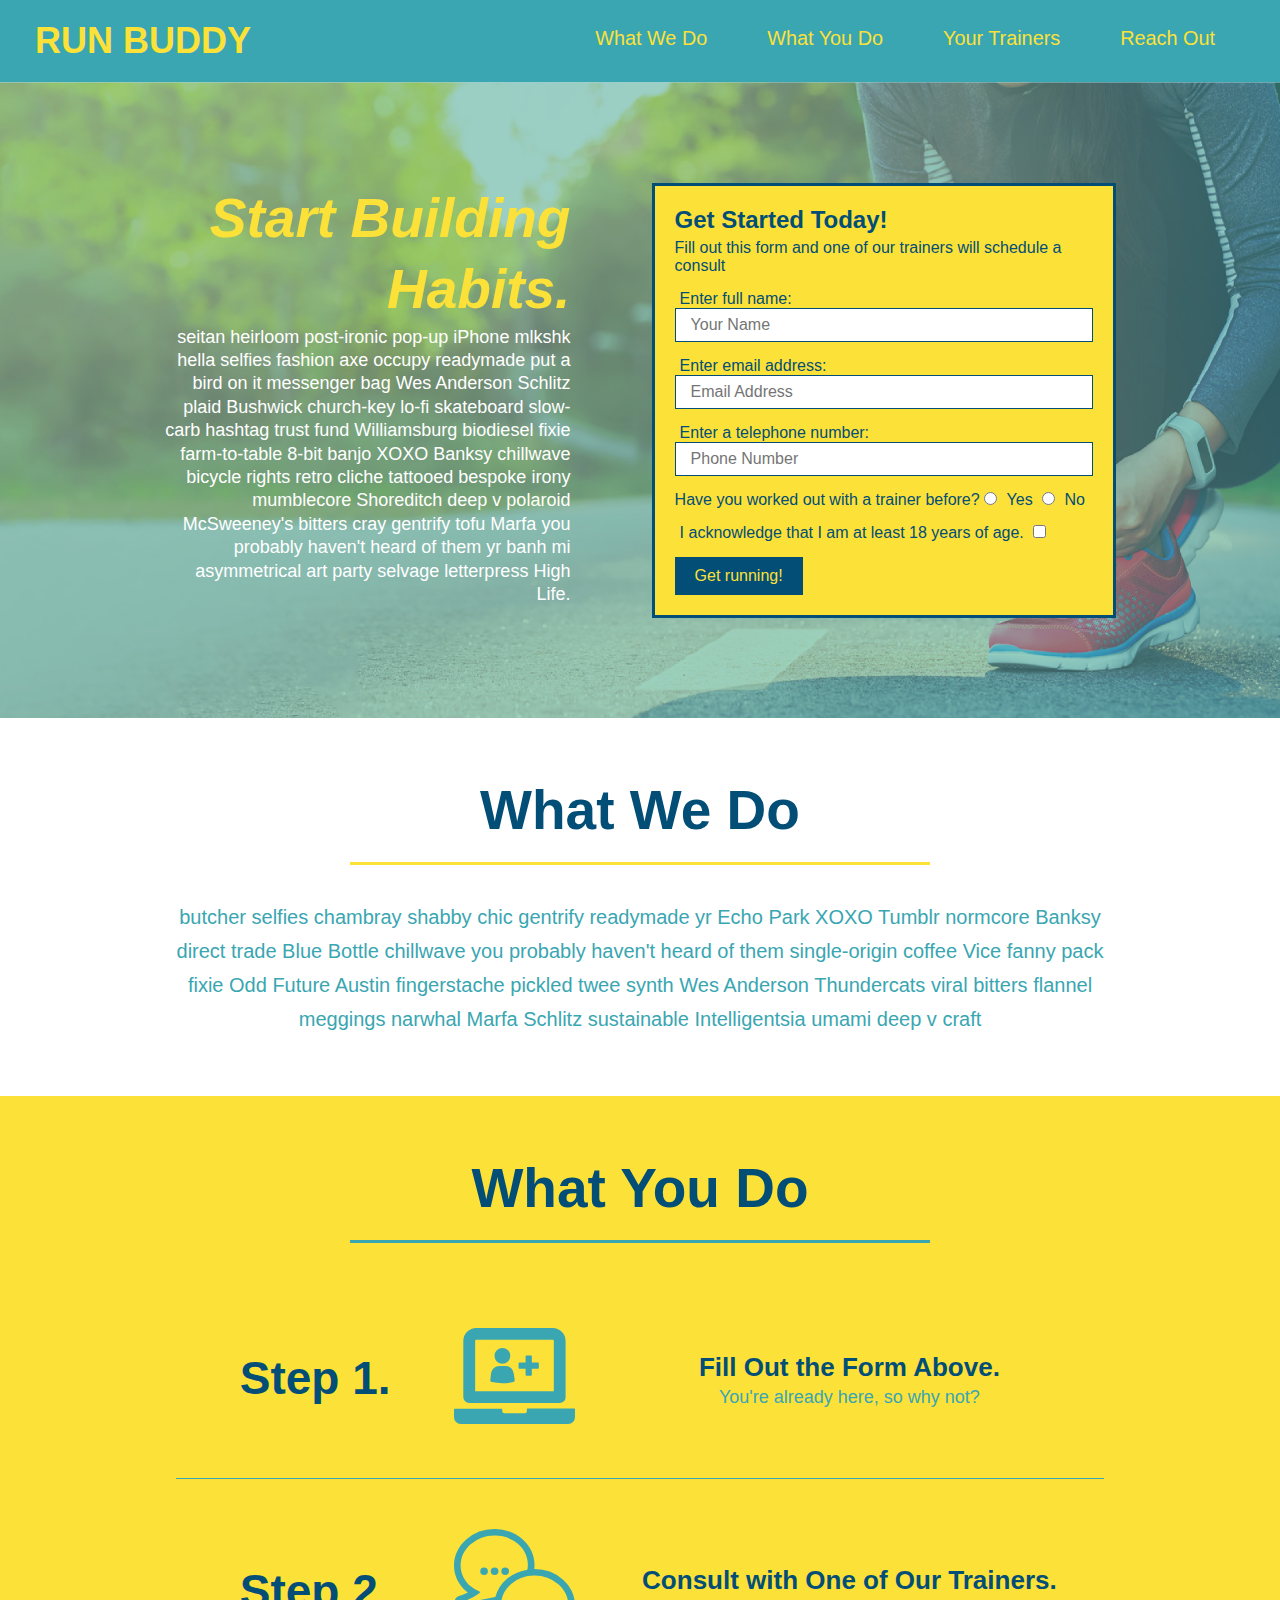
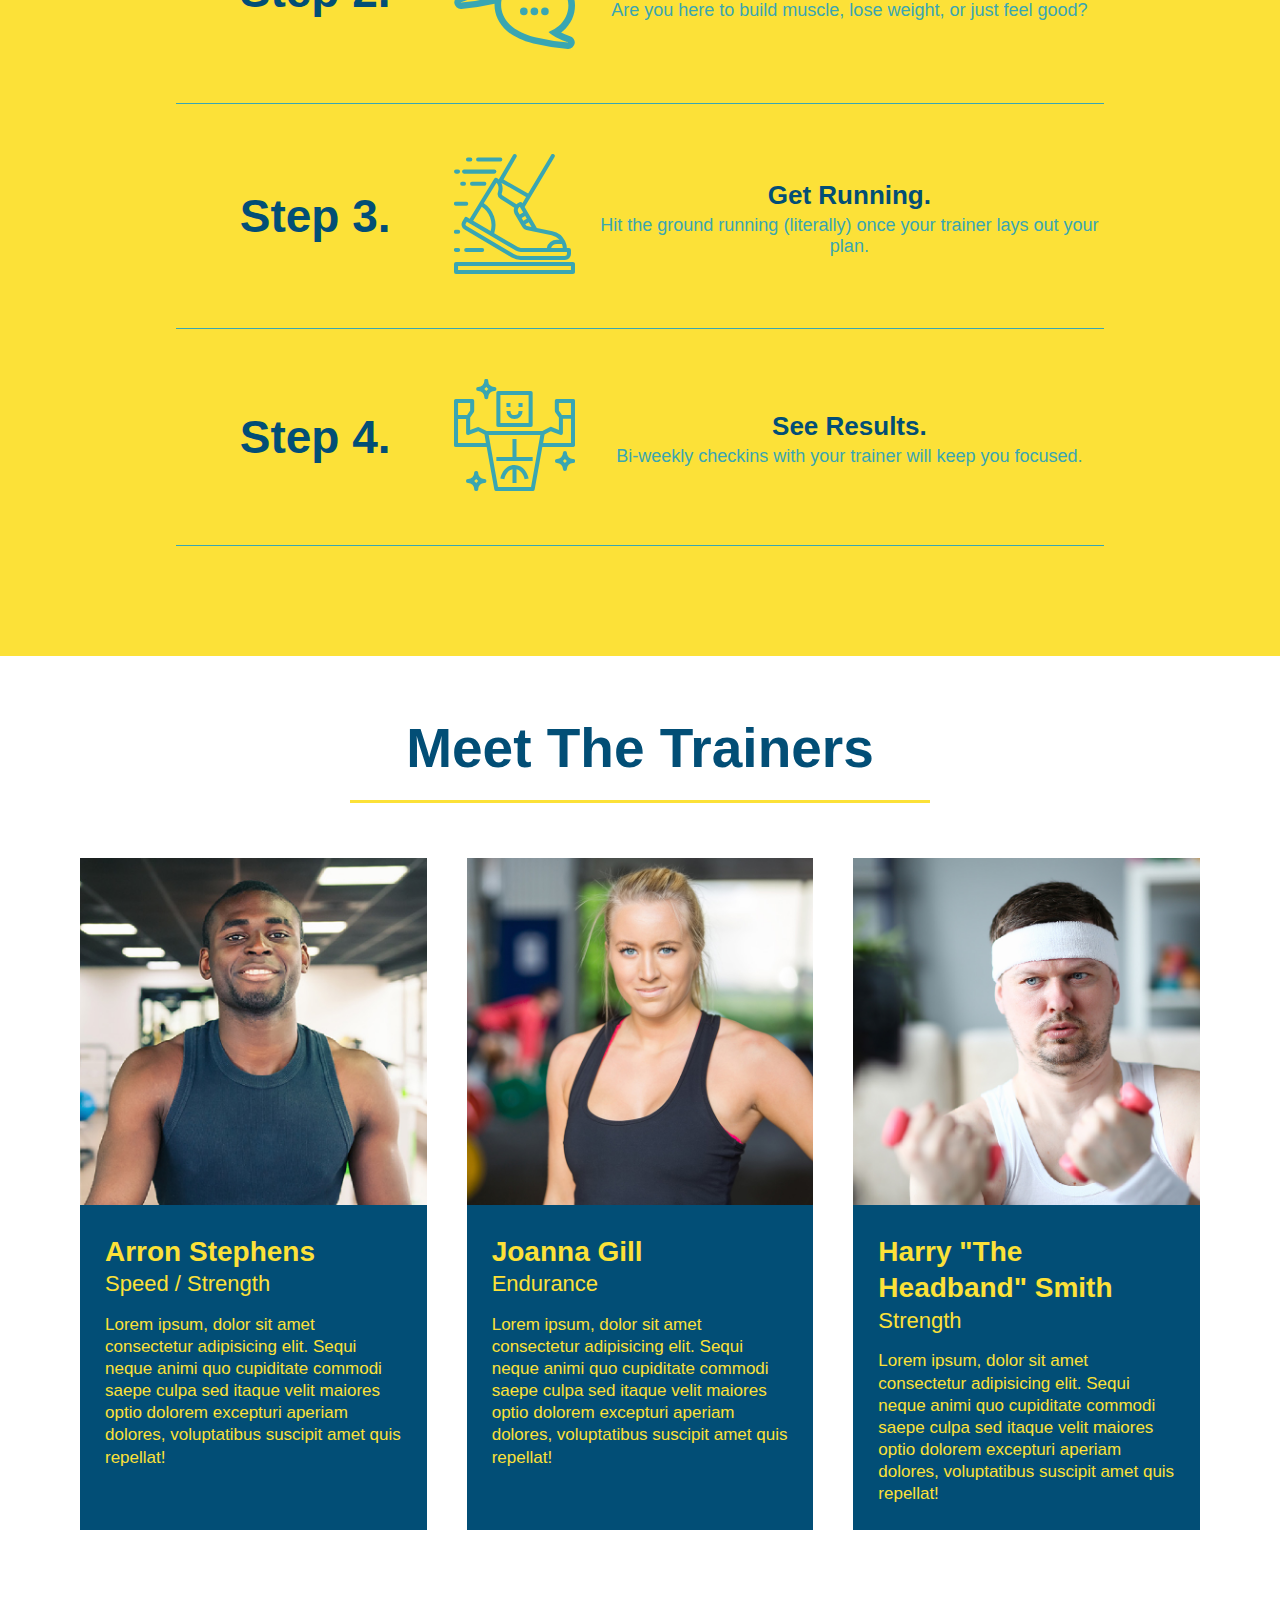
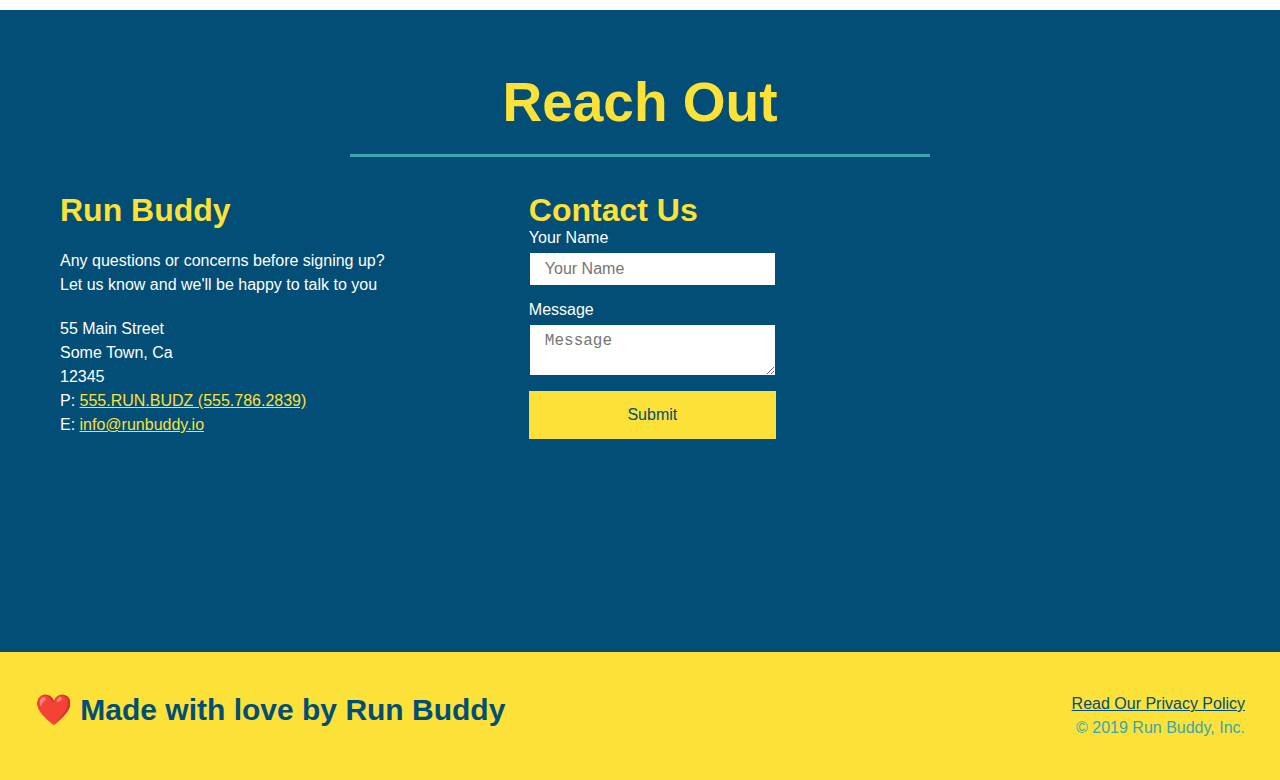
==== commit 35769b85: "flexboxes" ====
--- a/index.html
+++ b/index.html
@@ -186,23 +186,6 @@
                 <h2 class="section-title secondary-border">Reach Out</h2>
             </div>
             <div class="contact-info">
-                <iframe src="https://www.google.com/maps/embed?pb=!1m18!1m12!1m3!1d2851.865158793586!2d-80.19543075273515!3d25.766457531061093!2m3!1f0!2f0!3f0!3m2!1i1024!2i768!4f13.1!3m3!1m2!1s0x88d9b7c8765cabb1%3A0x366e81b24a66cc99!2sChipotle%20Mexican%20Grill!5e0!3m2!1sen!2sus!4v1639915677537!5m2!1sen!2sus"  
-                    style="border:0;" 
-                    allowfullscreen="" 
-                    loading="lazy">
-                </iframe>
-                <div class="contact-form">
-                    <h3>Contact Us</h3>
-                    <form>
-                        <label for="contact-name">Your Name</label>
-                        <input type="text" id="contact-name" placeholder="Your Name" />
-
-                        <label for="contact-message">Message</label>
-                        <textarea id="contact-message" placeholder="Message"></textarea>
-
-                        <button type="submit">Submit</button>
-                    </form>
-                </div>  
                 <div>
                     <h3>Run Buddy</h3>
                     <p>
@@ -210,14 +193,34 @@
                         <br />
                         Let us know and we'll be happy to talk to you
                     </p>
+
                     <address>
                         55 Main Street <br />
                         Some Town, Ca <br />
                         12345 <br />
-                        P: 555.RUN.BUDZ (555.786.2839) <br />
+                        P: <a href="tel:555.786.2839">555.RUN.BUDZ (555.786.2839)</a><br />
                         E: <a href="mailto:info@runbuddy.io">info@runbuddy.io</a>
                     </address>
                 </div>
+
+                <div class="contact-form">
+                    <h3>Contact Us</h3>
+                    <form>
+                        <label for="contact-name">Your Name</label>
+                        <input type="text" id="contact-name" placeholder="Your Name" />
+
+                        <label for="contact-message">Message</label>
+                        <textarea id="contact-message" placeholder="Message"></textarea>
+
+                        <button type="submit">Submit</button>
+                    </form>
+                </div>
+
+                <iframe src="https://www.google.com/maps/embed?pb=!1m18!1m12!1m3!1d2851.865158793586!2d-80.19543075273515!3d25.766457531061093!2m3!1f0!2f0!3f0!3m2!1i1024!2i768!4f13.1!3m3!1m2!1s0x88d9b7c8765cabb1%3A0x366e81b24a66cc99!2sChipotle%20Mexican%20Grill!5e0!3m2!1sen!2sus!4v1639915677537!5m2!1sen!2sus"  
+                    frameborder="0"
+                    style="border:0" 
+                    allowfullscreen>
+                </iframe>
             </div>
         </section>
           
--- a/assets/css/style.css
+++ b/assets/css/style.css
@@ -278,18 +278,23 @@
     color: #fce138;
 }
 
+.contact-info {
+    display: flex;
+    justify-content: space-between;
+    flex-wrap:wrap;
+}
+
+contact-info > * {
+    flex: 1;
+    margin: 15px;
+}
+
 .contact-info iframe {
-    width: 400px;
     height: 400px;
 }
 
 .contact-info div {
     color: white;
-    margin: 30px 0 0px 60px;
-    text-align: left;
-    display: inline-block;
-    width: 410px;
-    vertical-align: top;
 }
 
 .contact-info h3 {
@@ -300,10 +305,31 @@
 .contact-info p, .contact-info address {
     margin: 20px 0;
     line-height: 1.5;
-    font-size: 20px;
+    font-size: 16px;
     font-style: normal;
 }
 
+.contact-form input, .contact-form textarea {
+    border: 1px solid #024e76;
+    display: block;
+    padding: 7px 15px;
+    font-size: 16px;
+    color: #024e76;
+    width: 100%;
+    margin-bottom: 15px;
+    margin-top: 5px;
+}
+
+.contact-form button {
+    width: 100%;
+    border: none;
+    background: #fce138;
+    color: #024e76;
+    text-align: center;
+    padding: 15px 0;
+    font-size: 16px;
+}
+
 .contact-info a {
     color: #fce138;
 }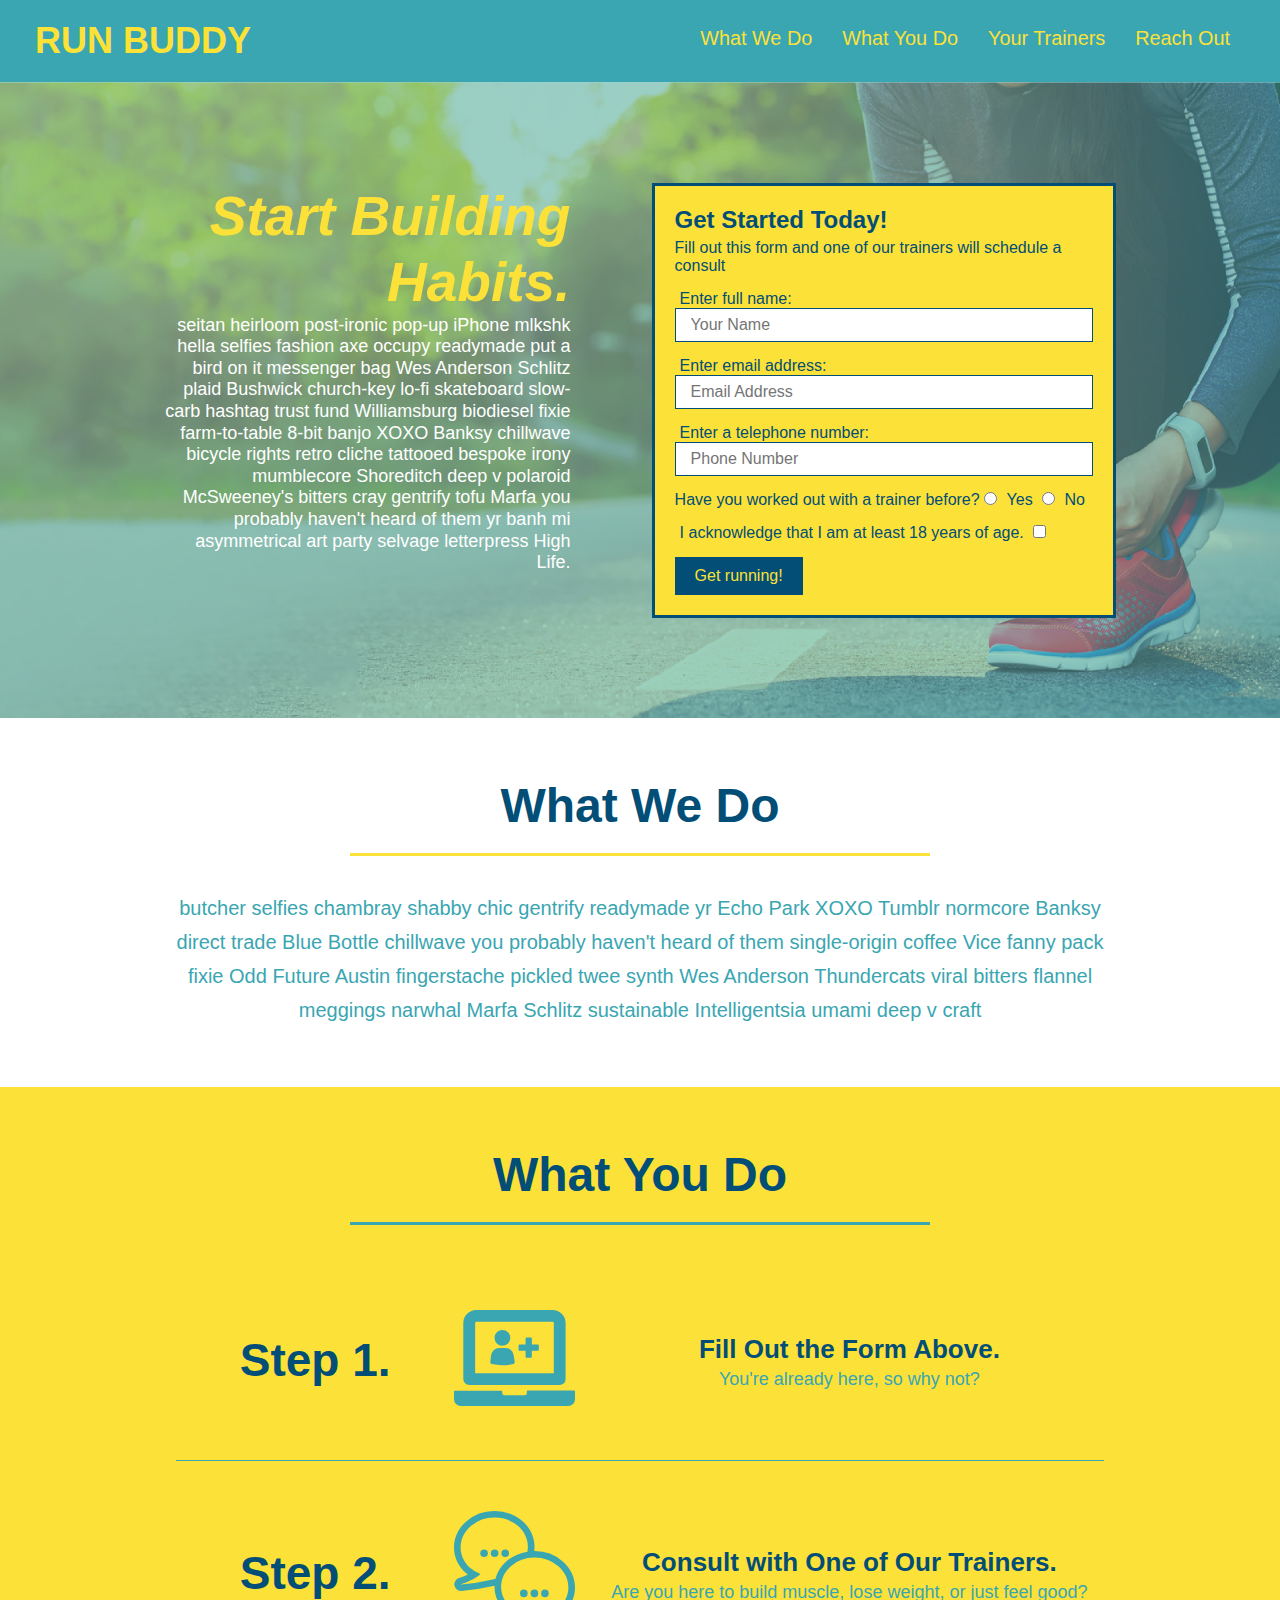
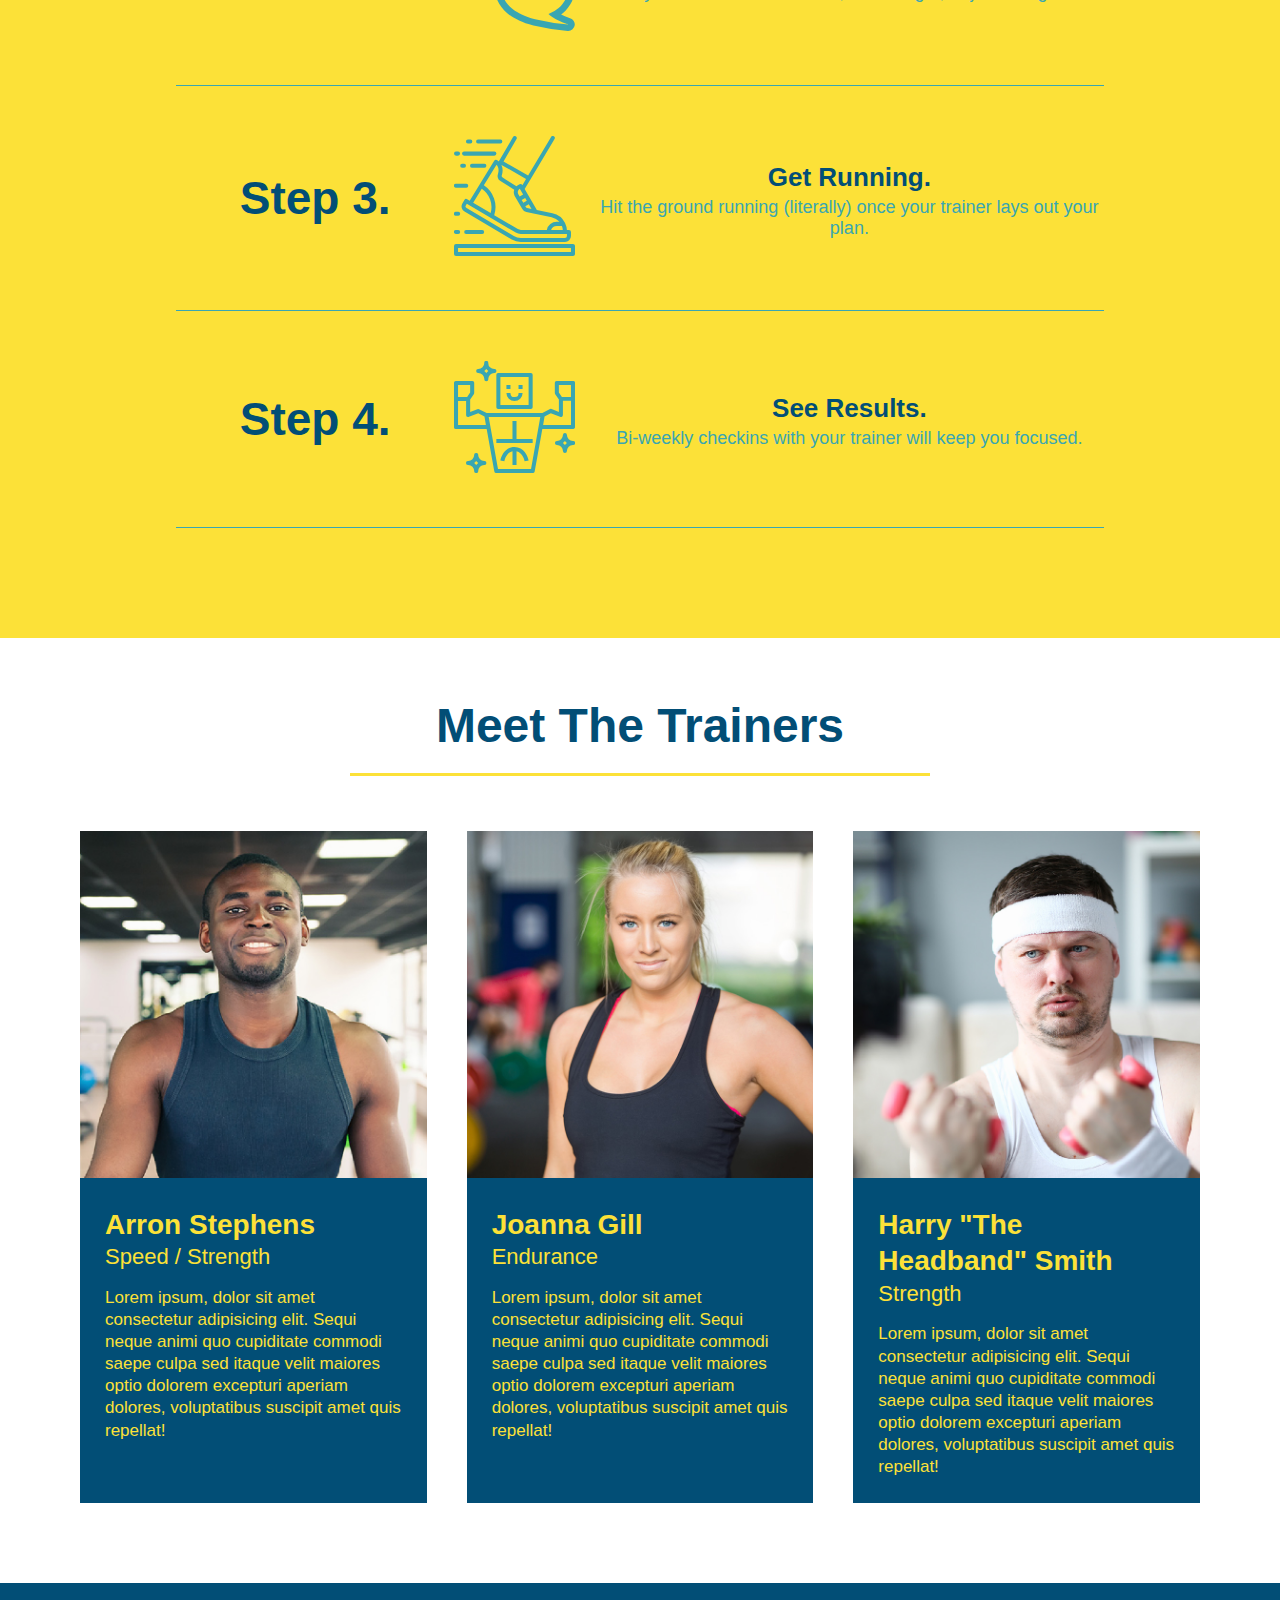
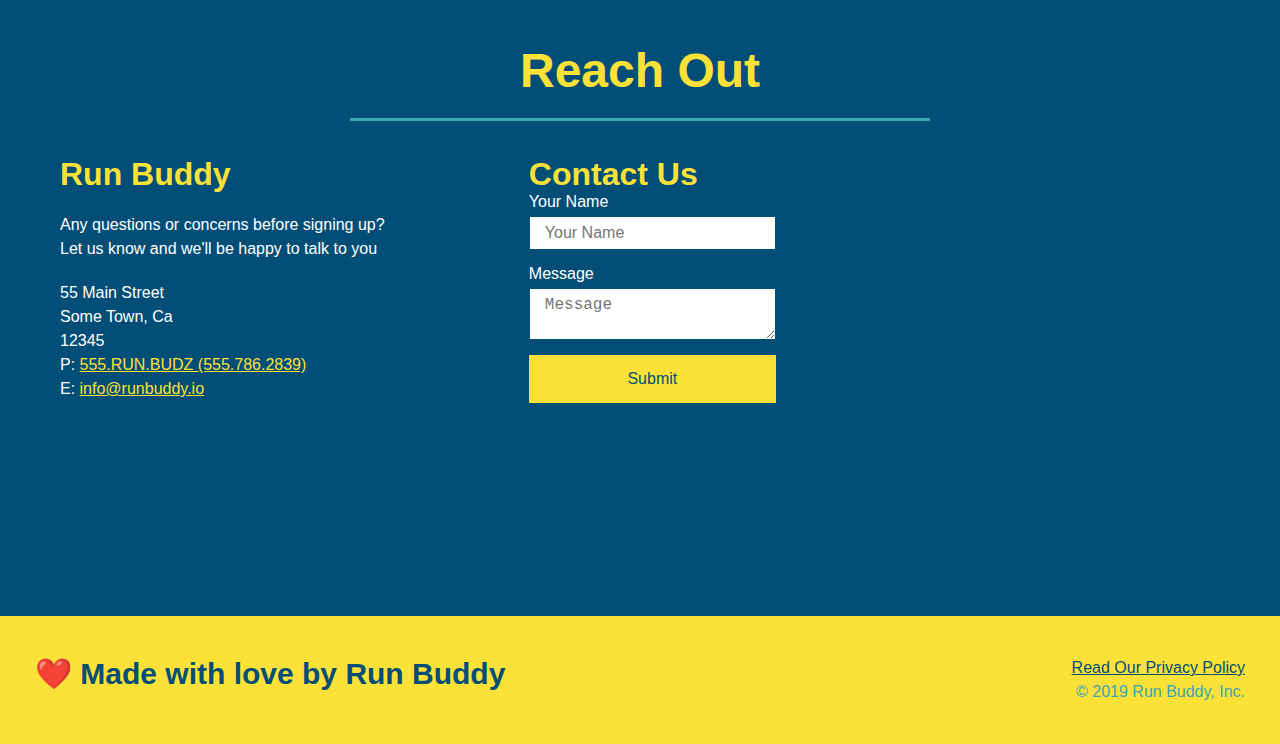
==== commit a7ccca2c: "mobile responssive" ====
--- a/index.html
+++ b/index.html
@@ -2,6 +2,7 @@
 <html lang="en">
     <head>
         <meta charset="UTF-8" />
+        <meta name="viewport" content="width=device-width, initial-scale=1.0" />
         <!-- Link CSS file -->
         <link rel="stylesheet" href="./assets/css/style.css" />
 
--- a/assets/css/style.css
+++ b/assets/css/style.css
@@ -42,7 +42,7 @@
 }
 
 header nav ul li a {
-    margin: 0 30px;
+    padding: 10px 15px;
     font-weight: lighter;
     font-size: 1.55vw;
 }
@@ -82,6 +82,7 @@
     display: flex;
     justify-content: center;
     flex-wrap: wrap;
+    align-items: flex-start;
 }
 
 .hero-cta {
@@ -90,7 +91,7 @@
     margin: 3.5%;
     color: #fff;
     font-size: 18px;
-    line-height: 1.3;
+    line-height: 1.2;
 }
 
 .hero-cta h2 {
@@ -154,7 +155,7 @@
 }
 
 .section-title {
-    font-size: 55px;
+    font-size: 48px;
     color: #024e76;
     border-bottom: 3px solid;
     padding-bottom: 20px;
@@ -332,4 +333,112 @@
 
 .contact-info a {
     color: #fce138;
-}+}
+
+/* MEDIA QUERY FOR SMALLER DESKTOP SCREENS AND SMALLER */
+@media screen and (max-width: 980px) {
+    header {
+        padding-bottom: 0;
+        justify-content: center;
+    }
+
+    header h1 {
+        width: 100%;
+        text-align: center;
+    }
+
+    header nav ul {
+        margin-top: 20px;
+        width: 100%;
+        justify-content: center;
+    }
+
+    header nav ul li a {
+        font-size: 20px;
+    }
+
+    footer h2, footer div {
+        text-align: center;
+        width: 100%;
+    }
+
+    .hero-cta, .hero-form {
+        width: 100%;
+    }
+
+    .hero-cta {
+        text-align: center;
+    }
+
+    .section-title {
+        width: 80%;
+    }
+
+    .trainer {
+        flex: 0 70%;
+    }
+
+    .contact-info iframe {
+        flex: 1 100%;
+    }
+  }
+  
+  /* MEDIA QUERY FOR TABLETS AND SMALLER */
+  @media screen and (max-width: 768px) {
+    section {
+        padding: 30px 15px;
+    }
+
+    .step h3 {
+        flex: 1 100%;
+        text-align: center;
+    }
+
+    .step-info {
+        flex: 2 100%;
+        text-align: center;
+        justify-content: center;
+    }
+
+    .step-img {
+        flex: 0 32%;
+        margin-right: 0;
+        margin-top: 15px;
+        margin-bottom: 15px;
+    }
+
+    .step-text {
+        flex: 100%;
+    }
+  }
+  
+  /* MEDIA QUERY FOR MOBILE PHONES AND SMALLER */
+  @media screen and (max-width: 575px) {
+    .hero-form button {
+        width: 100%;
+    }
+
+    .section-title {
+        width: 95%;
+    }
+
+    .intro p {
+        width: 100%;
+    }
+
+    .trainer {
+        flex: 0 100%;
+    }
+
+    .contact-info {
+        text-align: center;
+    }
+
+    .contact-info > * {
+        flex: 0 100%;
+    }
+
+    .contact-form {
+        order: 3;
+    }
+  }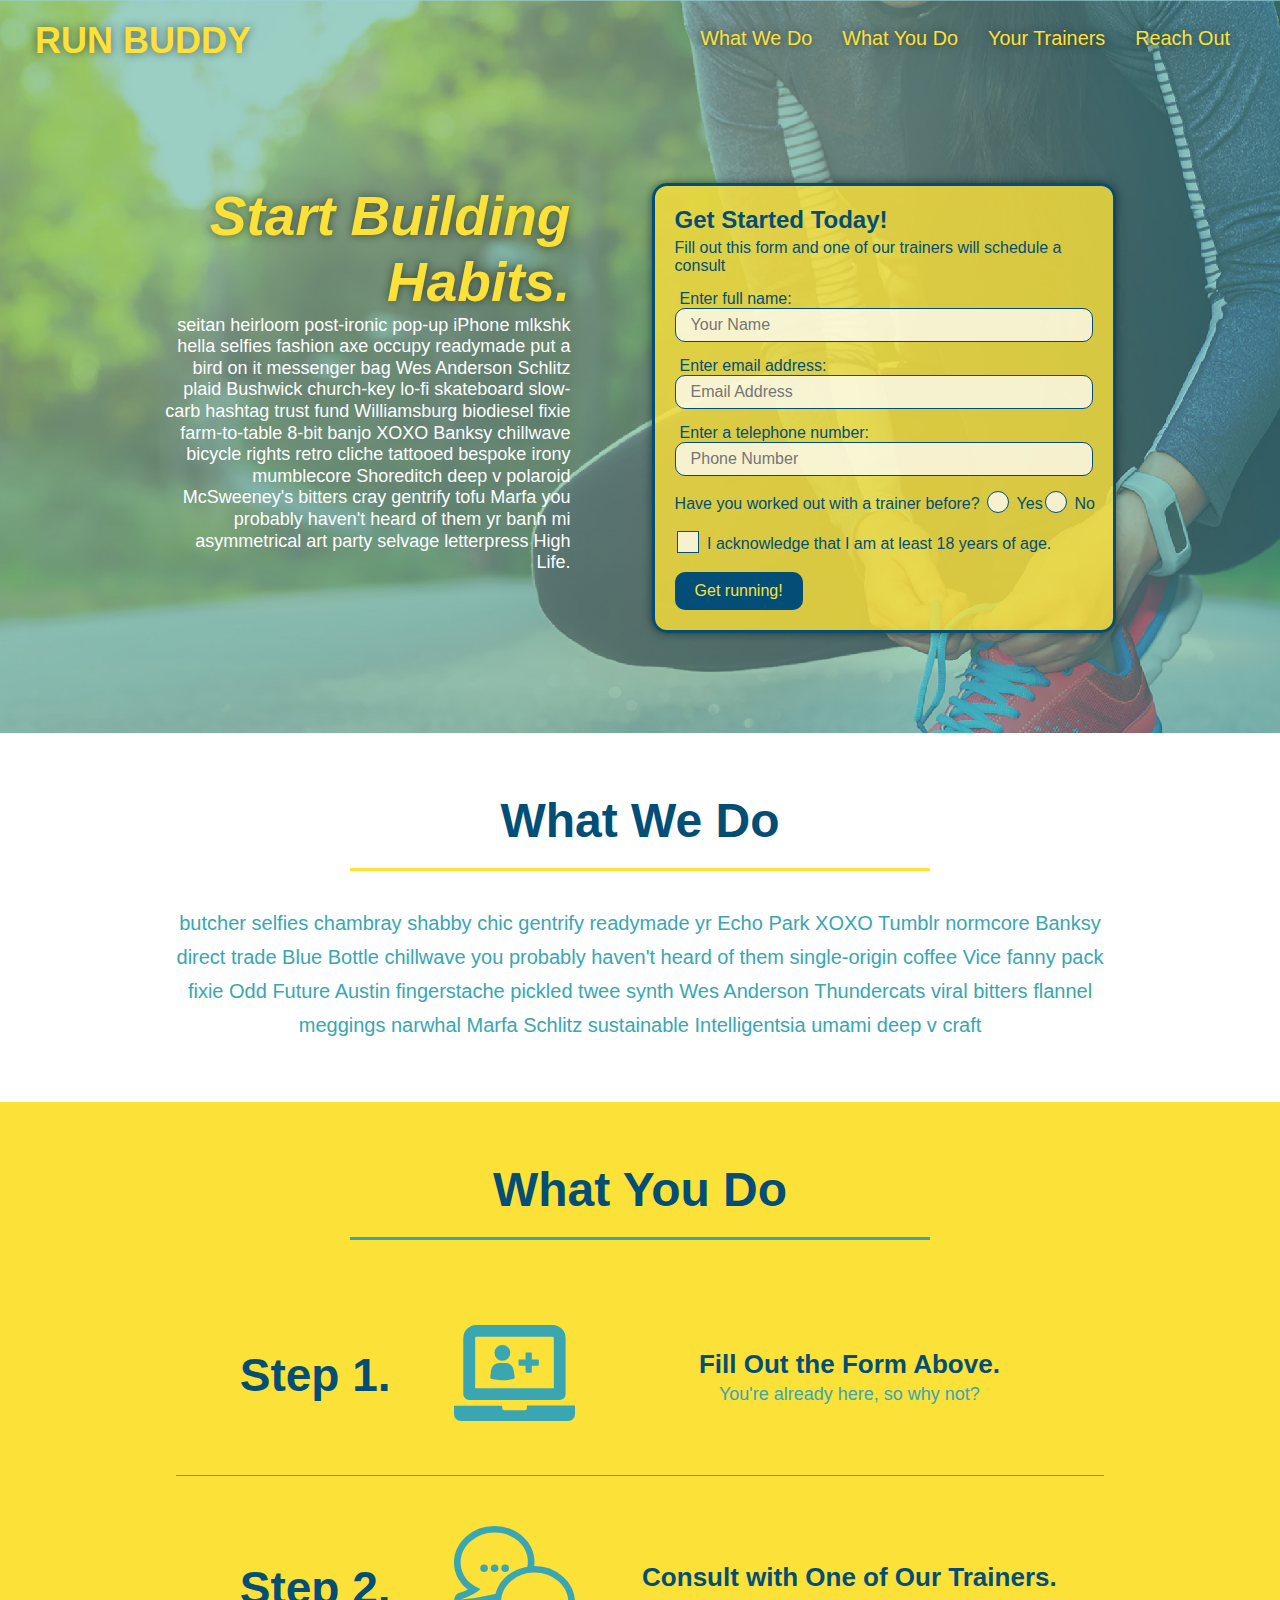
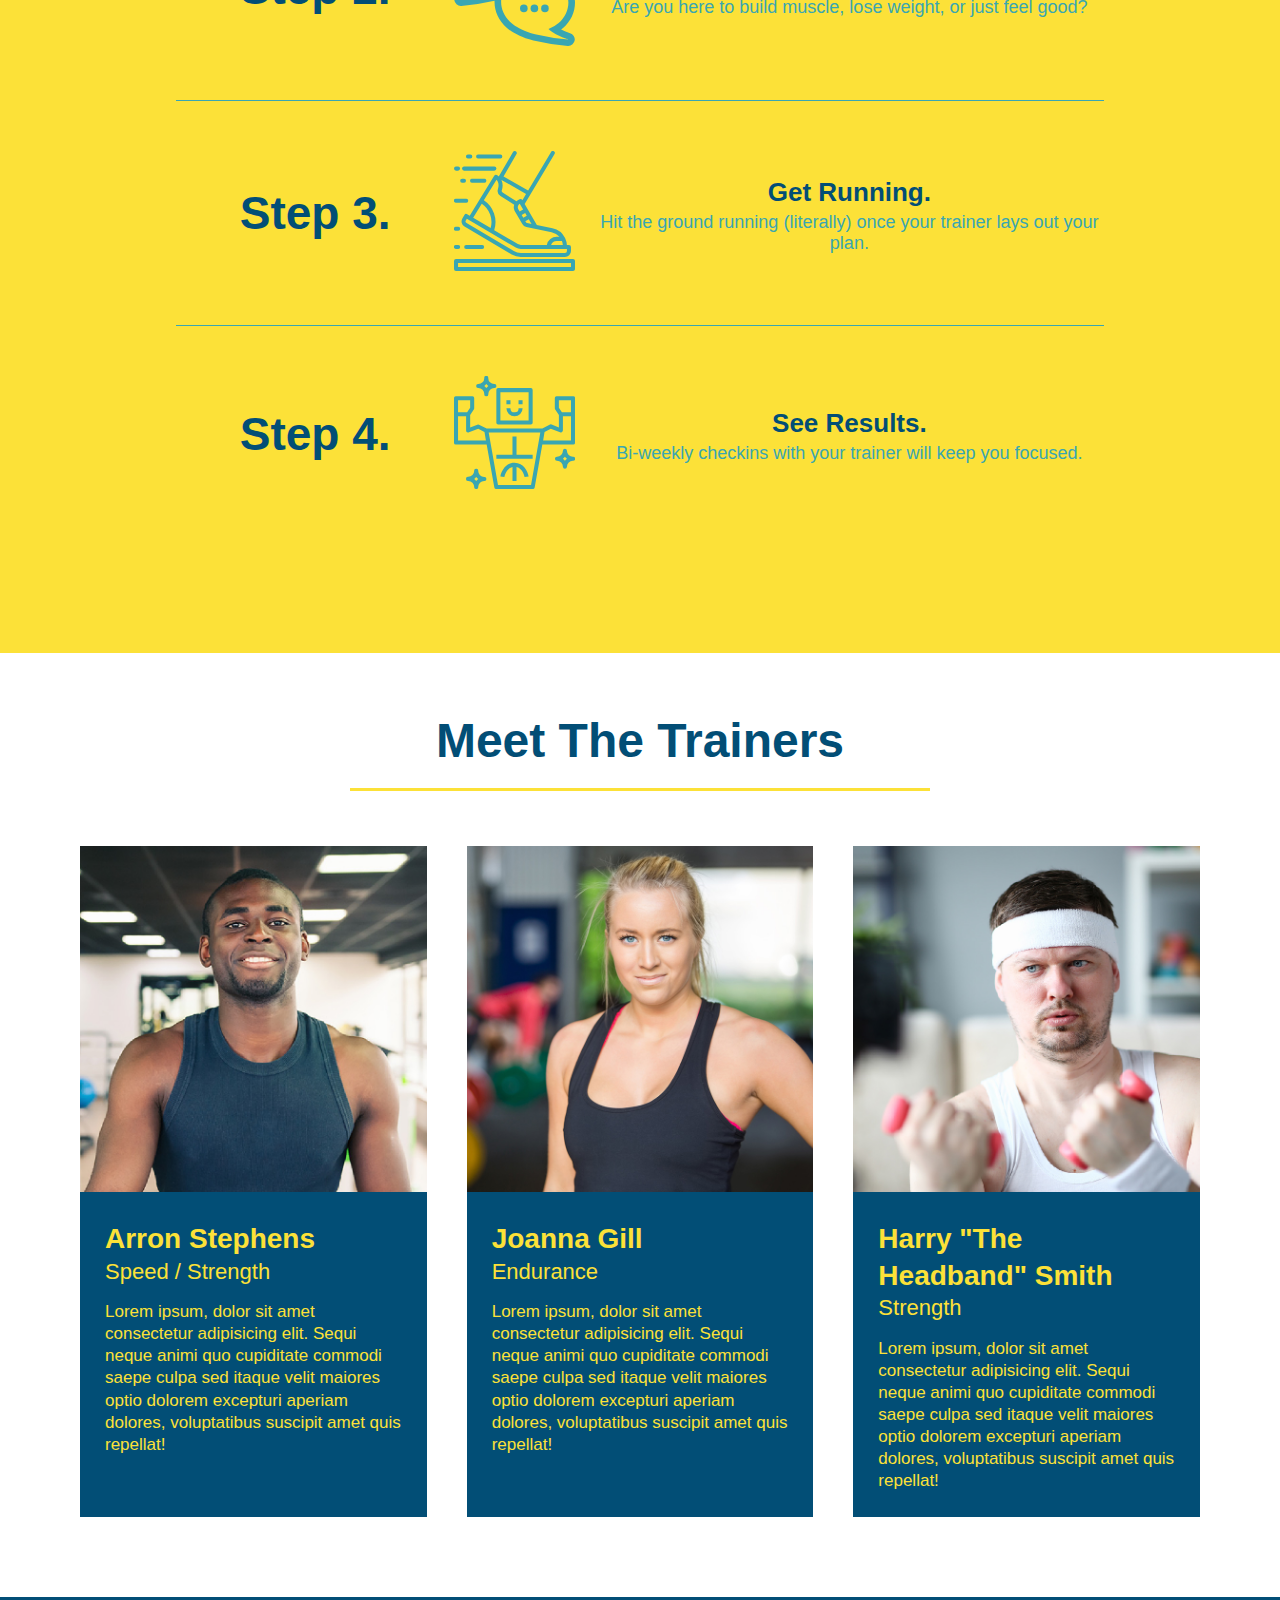
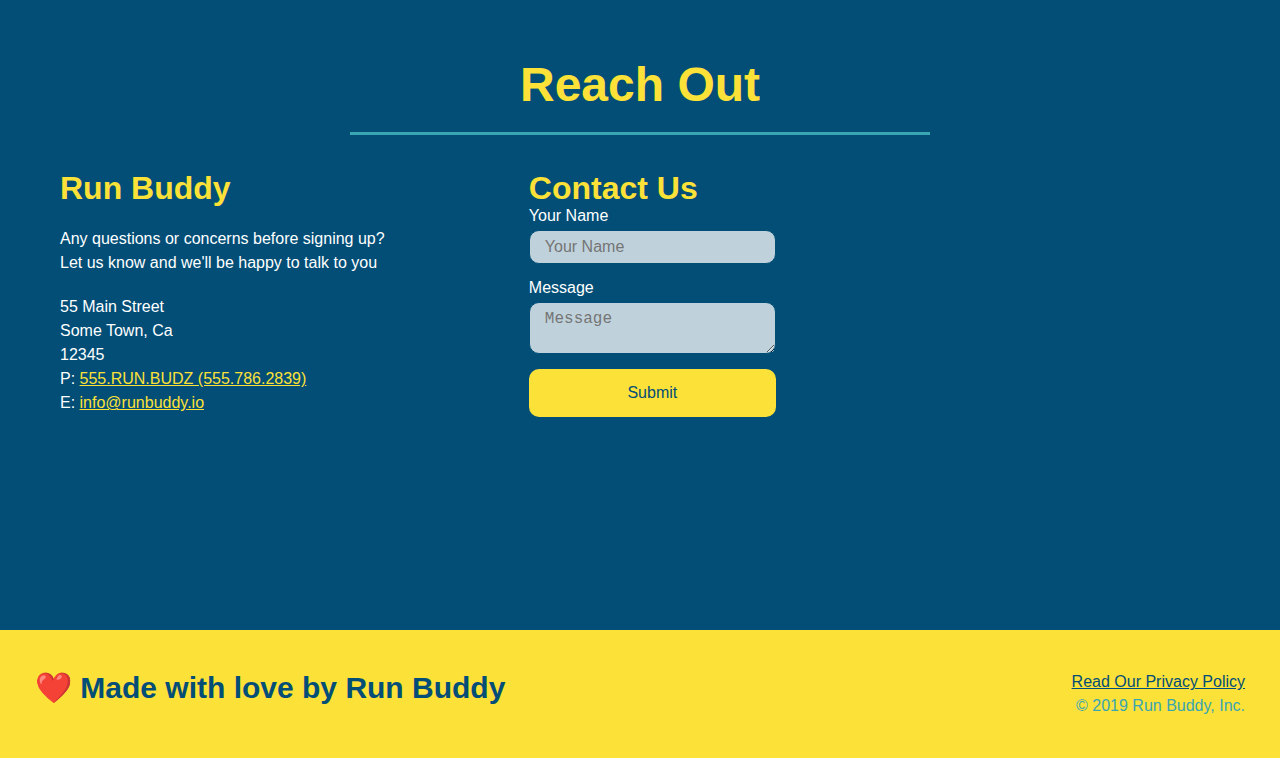
==== commit 7fa5c2a6: "final css touches" ====
--- a/index.html
+++ b/index.html
@@ -54,14 +54,20 @@
                     <input type="tel" placeholder="Phone Number" name="phone" id="phone" class="form-input" />
                     <p>
                         Have you worked out with a trainer before?
-                        <input type="radio" name="trainer-confirm" id="trainer-yes" />
-                        <label for="trainer-yes">Yes</label>
-                        <input type="radio" name="trainer-confirm" id="trainer-no" />
-                        <label for ="trainer-no">No</label>
+                        <span class="radio-wrapper">
+                            <input type="radio" name="trainer-confirm" id="trainer-yes" />
+                            <label for="trainer-yes">Yes</label>
+                        </span>
+                        <span class="radio-wrapper">
+                            <input type="radio" name="trainer-confirm" id="trainer-no" />
+                            <label for ="trainer-no">No</label>
+                        </span>
                     </p>
                     <p>
-                        <label type="18yo">I acknowledge that I am at least 18 years of age.</label> 
-                        <input type="checkbox" name="18yo" id="18yo" />
+                        <span class="checkbox-wrapper">
+                            <input type="checkbox" name="18yo" id="18yo" />
+                            <label type="18yo">I acknowledge that I am at least 18 years of age.</label> 
+                        </span> 
                     </p>
                     <button type="submit">Get running!</button>
                 </form>
--- a/assets/css/style.css
+++ b/assets/css/style.css
@@ -1,3 +1,9 @@
+:root {
+    --primary-color: #fce138;
+    --secondary-color: #024e76; 
+    --tertiary-color: #39a6b2; 
+}
+
 * {
     margin: 0;
     padding: 0;
@@ -6,27 +12,37 @@
 
 body {
     font-family: Helvetica, Arial, sans-serif;
-    color: #39a6b2;
+    color: var(--tertiary-color);
 }
 
 header {
     padding: 20px 35px;
-    background-color: #39a6b2;
+    background-color: var(--tertiary-color);
     display: flex;
     justify-content: space-between;
     flex-wrap: wrap;
+    position: sticky;
+    top: 0;
+    position: -webkit-sticky;
+    background-image: url("../images/hero-bg.jpg");
+    background-size: cover;
+    background-position: center;
+    background-attachment: fixed;
+    background-position: 80%;
+    z-index: 9999;
 }
 
 header h1 {
     font-weight: bold;
     font-size: 36px;
-    color: #fce138;
+    color: var(--primary-color);
     margin: 0;
+    text-shadow: 0 0 10px rgba(0, 0, 0, 0.5);
 }
 
 header a {
     text-decoration: none;
-    color: #fce138;
+    color: var(--primary-color);
 }
 
 header nav {
@@ -45,19 +61,27 @@
     padding: 10px 15px;
     font-weight: lighter;
     font-size: 1.55vw;
+    text-shadow: 0 0 10px rgba(0, 0, 0, 0.5);
+}
+
+header nav ul li a:hover {
+    background: var(--primary-color);
+    color: var(--secondary-color);
+    border-radius: 15px;
+    text-shadow: none;
 }
 
 footer {
     display: flex;
     justify-content: space-between;
     flex-wrap: wrap;
-    background: #fce138;
+    background: var(--primary-color);
     width: 100%;
     padding: 40px 35px;
 }
 
 footer h2 {
-    color: #024e76;
+    color: var(--secondary-color);
     font-size: 30px;
     margin: 0;
 }
@@ -68,7 +92,7 @@
 }
 
 footer a {
-    color: #024e76;
+    color: var(--secondary-color);
 }
 
 section {
@@ -83,6 +107,8 @@
     justify-content: center;
     flex-wrap: wrap;
     align-items: flex-start;
+    background-attachment: fixed;
+    background-position: 80%;
 }
 
 .hero-cta {
@@ -97,16 +123,19 @@
 .hero-cta h2 {
     font-style: italic;
     font-size: 55px;
-    color: #fce138;
+    color: var(--primary-color);
+    text-shadow: 0 0 10px rgba(0, 0, 0, 0.5);
 }
 
 .hero-form {
-    color: #024e76;
-    background-color: #fce138;
+    color: var(--secondary-color);
+    background-color: rgba(252, 225, 56, 0.8);
     padding: 20px;
-    border: solid 3px #024e76;
+    border: solid 3px var(--secondary-color);
     width: 40%;
     margin: 3.5%;
+    box-shadow: 0 0 10px rgba(0, 0, 0, 0.5);
+    border-radius: 15px;
 }
 
 .hero-form h3 {
@@ -119,13 +148,77 @@
 }
 
 .form-input {
-    border: solid 1px #024e76;
+    border: solid 1px var(--secondary-color);
     display: block;
     font-size: 16px;
     width: 100%;
     padding: 7px 15px;
-    color: #024e76;
+    color: var(--secondary-color);
     margin-bottom: 15px;
+    border-radius: 10px;
+    background-color: rgba(255, 255, 255, 0.75);
+}
+
+.form-input:focus {
+    background-color: rgba(255, 255, 255, 1);
+    outline: none;
+}
+
+.checkbox-wrapper input, .radio-wrapper input {
+    opacity: 0;
+}
+
+.checkbox-wrapper label, .radio-wrapper label {
+    position: relative;
+    left: 10px;
+    margin: 10px;
+    line-height: 1.6;
+}
+
+.checkbox-wrapper label::before, .radio-wrapper label::before {
+    content: "";
+    height: 20px;
+    width: 20px;
+    background:rgba(255, 255, 255, 0.75);
+    border: 1px solid var(--secondary-color);
+    position: absolute;
+    top: -4px;
+    left: -30px;
+}
+
+.radio-wrapper label::before {
+    border-radius: 50%;
+}
+
+.radio-wrapper label::after {
+    content: "";
+    width: 20px;
+    height: 20px;
+    border-radius: 50%;
+    background-image: radial-gradient(circle, var(--tertiary-color), var(--secondary-color));
+    position: absolute;
+    left: -29px;
+    top: -3px;
+}
+
+.checkbox-wrapper label::after {
+    content: "";
+    height: 6px;
+    width: 14px;
+    border-left: 2px solid var(--secondary-color);
+    border-bottom: 2px solid var(--secondary-color);
+    position: absolute;
+    left: -26px;
+    top: 1px;
+    transform: rotate(-58deg);
+}
+
+.checkbox-wrapper input + label::after, .radio-wrapper input + label::after {
+    content: none;
+}
+
+.checkbox-wrapper input:checked + label::after, .radio-wrapper input:checked + label::after {
+  content: "";
 }
 
 .hero-form label {
@@ -133,16 +226,21 @@
 }
 
 .hero-form button {
-    color: #fce138;
-    background-color: #024e76;
+    color: var(--primary-color);
+    background-color: var(--secondary-color);
     padding: 10px 20px;
     font-size: 16px;
     border: none;
+    border-radius: 10px;
+}
+
+.hero-form button:hover {
+    background-color: var(--tertiary-color);
 }
 
 .intro p {
     line-height: 1.7;
-    color: #39a6b2;
+    color: var(--tertiary-color);
     width: 80%;
     font-size: 20px;
     margin: 0 auto;
@@ -151,12 +249,12 @@
 
 .steps {
     text-align: center;
-    background: #fce138;
+    background: var(--primary-color);
 }
 
 .section-title {
     font-size: 48px;
-    color: #024e76;
+    color: var(--secondary-color);
     border-bottom: 3px solid;
     padding-bottom: 20px;
     text-align: center;
@@ -165,15 +263,15 @@
 }
 
 .primary-border {
-    border-color: #fce138;
+    border-color: var(--primary-color);
 }
 
 .secondary-border {
-    border-color: #39a6b2;
+    border-color: var(--tertiary-color);
 }
 
 .step h3 {
-    color: #024e76;
+    color: var(--secondary-color);
     font-size: 46px;
     flex: 1 30%;
 }
@@ -202,21 +300,25 @@
     margin: 50px auto;
     padding-bottom: 50px;
     width: 80%;
-    border-bottom: 1px solid #39a6b2;
     display: flex;
     flex-wrap: wrap;
     align-items: center;
     justify-content: space-between;
+    border-bottom: 1px solid var(--tertiary-color);
+}
+
+.step:last-child {
+    border-bottom: none;
 }
 
 .step-text h4 {
     font-size: 26px;
     line-height: 1.5;
-    color: #024e76;
+    color: var(--secondary-color);
 }
 
 .step-text p {
-    color: #39a6b2;
+    color: var(--tertiary-color);
     font-size: 18px;
 }
 
@@ -230,8 +332,8 @@
 
 .trainer {
     margin: 20px;
-    background: #024e76;
-    color: #fce138;
+    background: var(--secondary-color);
+    color: var(--primary-color);
     flex: 1;
 }
 
@@ -271,12 +373,12 @@
 }
 
 .contact {
-    background-color: #024e76;
+    background-color: var(--secondary-color);
     overflow: auto;
 }
 
 .contact h2 {
-    color: #fce138;
+    color: var(--primary-color);
 }
 
 .contact-info {
@@ -299,7 +401,7 @@
 }
 
 .contact-info h3 {
-    color: #fce138;
+    color: var(--primary-color);
     font-size: 32px;
 }
 
@@ -311,28 +413,41 @@
 }
 
 .contact-form input, .contact-form textarea {
-    border: 1px solid #024e76;
+    border: 1px solid var(--secondary-color);
     display: block;
     padding: 7px 15px;
     font-size: 16px;
-    color: #024e76;
+    color: var(--secondary-color);
     width: 100%;
     margin-bottom: 15px;
     margin-top: 5px;
+    border-radius: 10px;
+    background-color:rgba(255, 255, 255, 0.75);
+}
+
+.contact-form input:focus, .contact-form textarea:focus {
+    background-color: rgba(255, 255, 255, 1);
+    outline: none;
 }
 
 .contact-form button {
     width: 100%;
     border: none;
-    background: #fce138;
-    color: #024e76;
+    background: var(--primary-color);
+    color: var(--secondary-color);
     text-align: center;
     padding: 15px 0;
     font-size: 16px;
+    border-radius: 10px;
+}
+
+.contact-form button:hover {
+    color: var(--primary-color);
+    background: var(--tertiary-color);
 }
 
 .contact-info a {
-    color: #fce138;
+    color: var(--primary-color);
 }
 
 /* MEDIA QUERY FOR SMALLER DESKTOP SCREENS AND SMALLER */
@@ -340,6 +455,7 @@
     header {
         padding-bottom: 0;
         justify-content: center;
+        position: relative;
     }
 
     header h1 {
